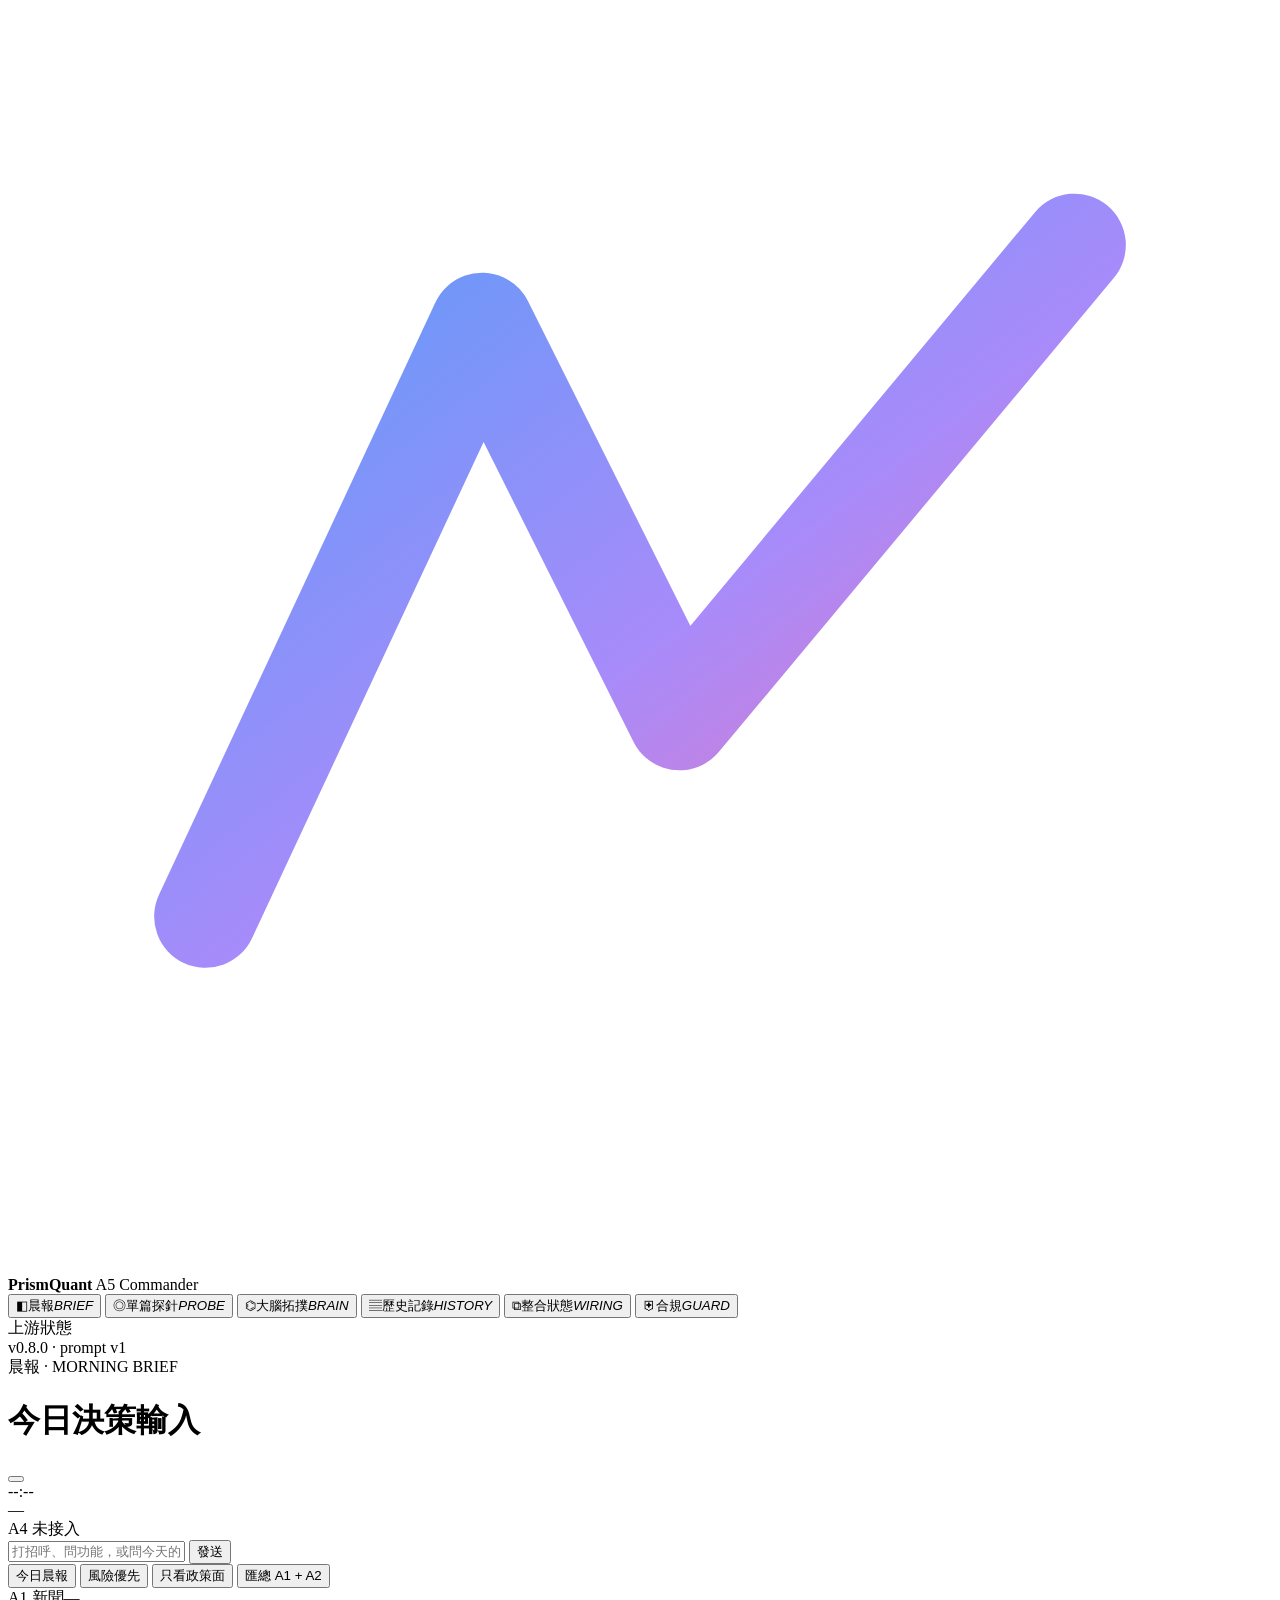
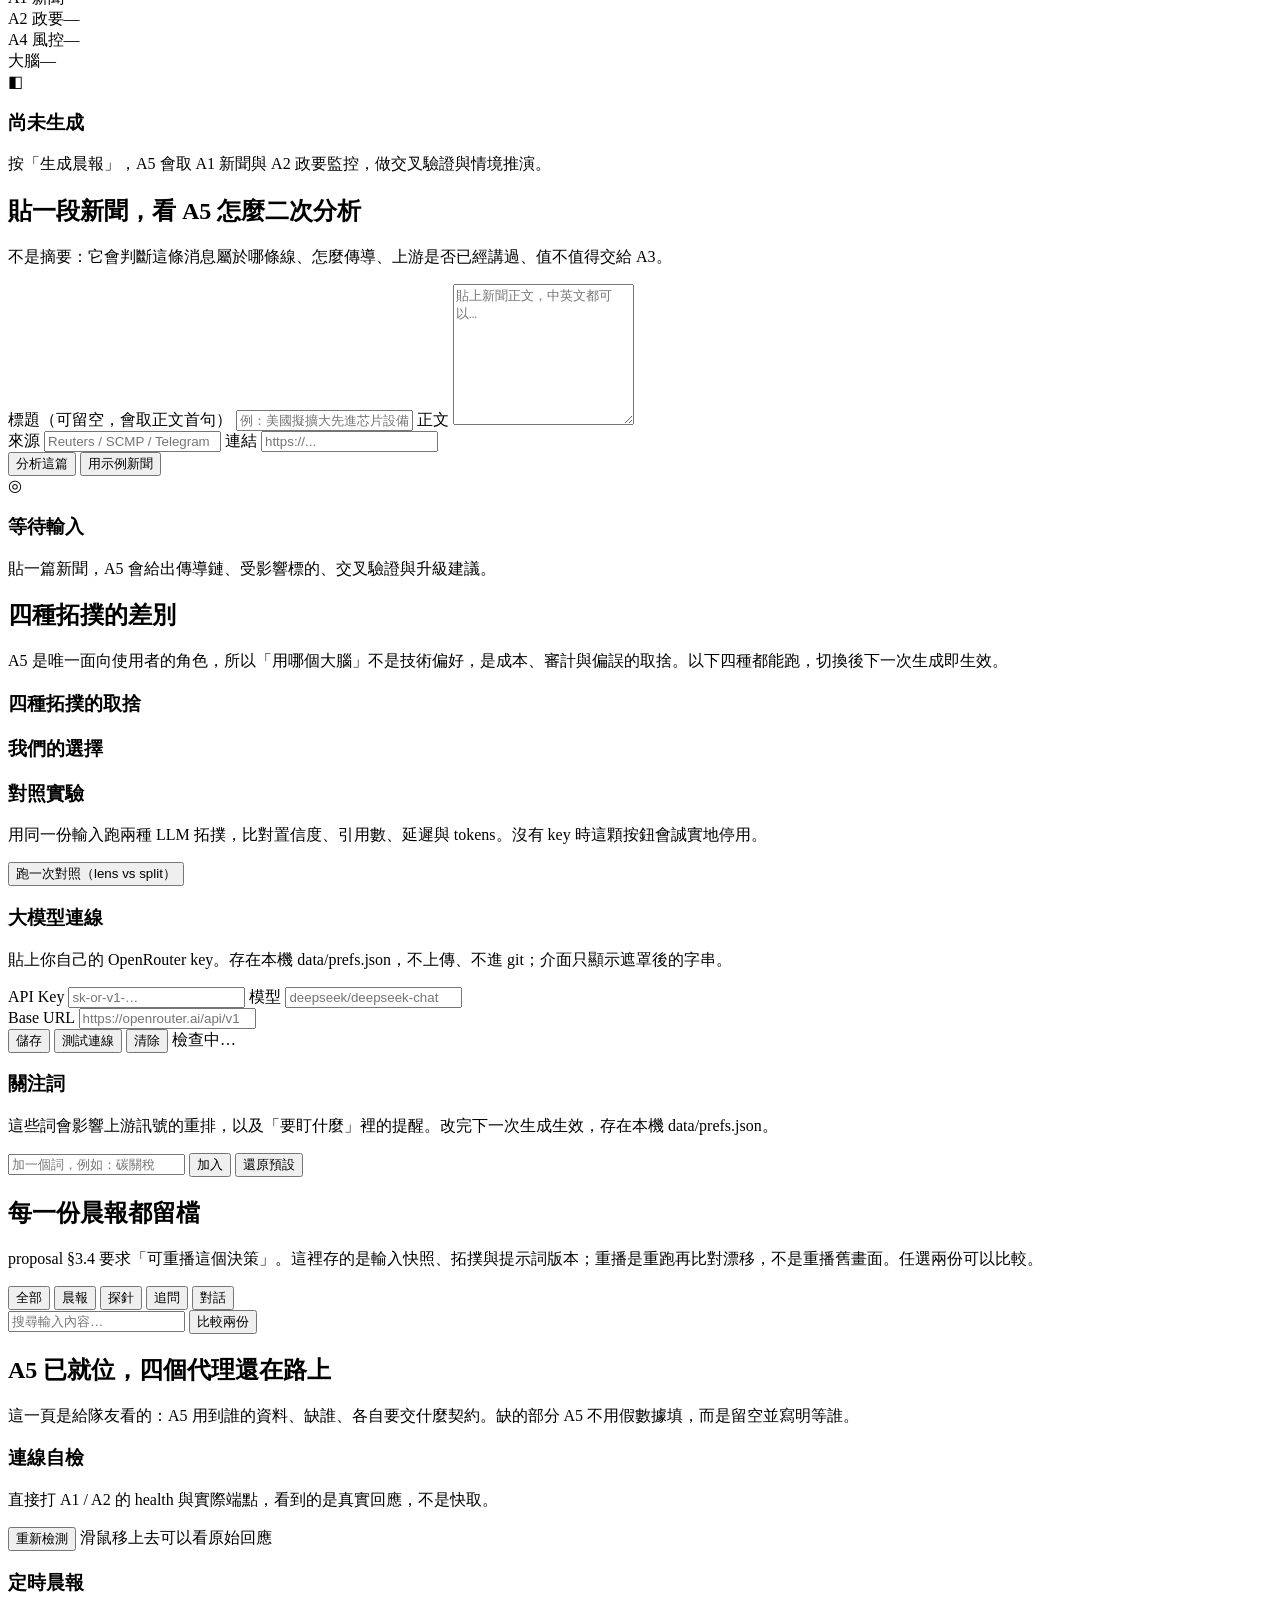
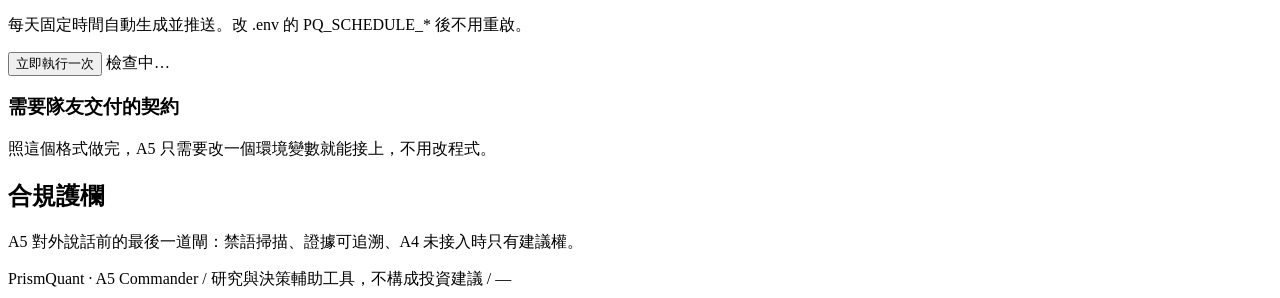
==== app/static/index.html @ 06ae501e "feat(ui): light/dark themes via semantic tokens, theme toggle in the topbar The stylesheet was a sin" ====
<!doctype html>
<html lang="zh-Hant">
<head>
<meta charset="utf-8">
<meta name="viewport" content="width=device-width, initial-scale=1">
<title>PrismQuant · A5 指揮官</title>
<meta name="description" content="PrismQuant A5 Commander — 把 A1 新聞與 A2 政要監控匯總成決策級晨報，含二次分析、大腦拓撲與合規護欄。">
<script>
/* 先套主題再載入樣式，避免開頁閃一下 */
(function(){
  try {
    var q = new URLSearchParams(location.search).get('theme');
    var t = (q === 'light' || q === 'dark') ? q : localStorage.getItem('pq-theme');
    if (!t) t = window.matchMedia('(prefers-color-scheme: light)').matches ? 'light' : 'dark';
    document.documentElement.setAttribute('data-theme', t);
  } catch (e) {
    document.documentElement.setAttribute('data-theme', 'dark');
  }
})();
</script>
<link rel="stylesheet" href="/static/app.css">
<link rel="icon" href="data:image/svg+xml,<svg xmlns='http://www.w3.org/2000/svg' viewBox='0 0 32 32'><rect width='32' height='32' rx='8' fill='%230b0f15'/><path d='M8 22 L14 9 L18 17 L24 8' stroke='%235b9cf8' stroke-width='2.4' fill='none' stroke-linecap='round' stroke-linejoin='round'/></svg>">
</head>
<body>

<div class="app">

  <aside class="rail">
    <div class="brand">
      <svg class="brand-mark" viewBox="0 0 32 32" aria-hidden="true">
        <path d="M5 23 L12 8 L17 18 L27 6" fill="none" stroke="url(#pg)" stroke-width="2.6" stroke-linecap="round" stroke-linejoin="round"/>
        <defs><linearGradient id="pg" x1="0" y1="0" x2="1" y2="1">
          <stop offset="0" stop-color="#5b9cf8"/><stop offset="0.55" stop-color="#a78bfa"/><stop offset="1" stop-color="#f472b6"/>
        </linearGradient></defs>
      </svg>
      <div class="brand-txt">
        <strong>PrismQuant</strong>
        <span>A5 Commander</span>
      </div>
    </div>

    <nav class="nav" id="nav">
      <button class="nav-item is-active" data-view="brief">
        <span class="nav-ico">◧</span><span>晨報</span><em>BRIEF</em>
      </button>
      <button class="nav-item" data-view="probe">
        <span class="nav-ico">◎</span><span>單篇探針</span><em>PROBE</em>
      </button>
      <button class="nav-item" data-view="brain">
        <span class="nav-ico">⌬</span><span>大腦拓撲</span><em>BRAIN</em>
      </button>
      <button class="nav-item" data-view="runs">
        <span class="nav-ico">▤</span><span>歷史記錄</span><em>HISTORY</em>
      </button>
      <button class="nav-item" data-view="integration">
        <span class="nav-ico">⧉</span><span>整合狀態</span><em>WIRING</em>
      </button>
      <button class="nav-item" data-view="compliance">
        <span class="nav-ico">⛨</span><span>合規</span><em>GUARD</em>
      </button>
    </nav>

    <div class="rail-panel">
      <div class="rail-title">上游狀態</div>
      <div id="railUpstream" class="rail-upstream">
        <div class="skel-line"></div><div class="skel-line"></div><div class="skel-line"></div>
      </div>
    </div>

    <div class="rail-foot">
      <span id="railVersion">v0.8.0</span>
      <span class="dot-sep">·</span>
      <span id="railPrompt">prompt v1</span>
    </div>
  </aside>

  <main class="main">

    <header class="topbar">
      <div class="topbar-left">
        <div class="crumb" id="crumb">晨報 · MORNING BRIEF</div>
        <h1 class="view-title" id="viewTitle">今日決策輸入</h1>
      </div>
      <div class="topbar-right">
        <button class="theme-btn" id="themeBtn" aria-label="切換明暗主題" title="切換明暗主題"></button>
        <div class="clock" id="clock">--:--</div>
        <div class="badge" id="badgeBrain">—</div>
        <div class="badge badge-gate" id="badgeGate">A4 未接入</div>
      </div>
    </header>

    <!-- ============ 晨報 ============ -->
    <section class="view is-active" id="view-brief">
      <div class="askbar">
        <div class="askbar-row">
          <input id="q" class="ask-input" placeholder="打招呼、問功能，或問今天的風險…" autocomplete="off">
          <button class="btn btn-primary" id="btnRun">發送</button>
        </div>
        <div class="chips">
          <button class="chip" data-q="生成今天的晨報">今日晨報</button>
          <button class="chip" data-q="今天該留意什麼風險？只講政策和關稅">風險優先</button>
          <button class="chip" data-q="只看政策面：A2 有哪些表態會影響港股？">只看政策面</button>
          <button class="chip" data-q="匯總 A1 和 A2 的最新結論，並指出分歧">匯總 A1 + A2</button>
        </div>
      </div>

      <div class="status-grid" id="statusGrid">
        <div class="status-tile"><span class="st-name">A1 新聞</span><span class="st-val">—</span></div>
        <div class="status-tile"><span class="st-name">A2 政要</span><span class="st-val">—</span></div>
        <div class="status-tile"><span class="st-name">A4 風控</span><span class="st-val">—</span></div>
        <div class="status-tile"><span class="st-name">大腦</span><span class="st-val">—</span></div>
      </div>

      <div id="briefOut" class="stack">
        <div class="empty">
          <div class="empty-mark">◧</div>
          <h3>尚未生成</h3>
          <p>按「生成晨報」，A5 會取 A1 新聞與 A2 政要監控，做交叉驗證與情境推演。</p>
        </div>
      </div>
    </section>

    <!-- ============ 探針 ============ -->
    <section class="view" id="view-probe">
      <div class="probe-grid">
        <div class="card card-form">
          <div class="card-head">
            <h2>貼一段新聞，看 A5 怎麼二次分析</h2>
            <p>不是摘要：它會判斷這條消息屬於哪條線、怎麼傳導、上游是否已經講過、值不值得交給 A3。</p>
          </div>
          <label class="field"><span>標題（可留空，會取正文首句）</span>
            <input id="probeTitle" class="input" placeholder="例：美國擬擴大先進芯片設備出口限制">
          </label>
          <label class="field"><span>正文</span>
            <textarea id="probeText" class="input textarea" rows="9" placeholder="貼上新聞正文，中英文都可以…"></textarea>
          </label>
          <div class="field-row">
            <label class="field"><span>來源</span>
              <input id="probeSource" class="input" placeholder="Reuters / SCMP / Telegram">
            </label>
            <label class="field"><span>連結</span>
              <input id="probeUrl" class="input" placeholder="https://...">
            </label>
          </div>
          <div class="form-actions">
            <button class="btn btn-primary" id="btnProbe">分析這篇</button>
            <button class="btn btn-ghost" id="btnProbeSample">用示例新聞</button>
          </div>
        </div>
        <div id="probeOut" class="probe-out">
          <div class="empty">
            <div class="empty-mark">◎</div>
            <h3>等待輸入</h3>
            <p>貼一篇新聞，A5 會給出傳導鏈、受影響標的、交叉驗證與升級建議。</p>
          </div>
        </div>
      </div>
    </section>

    <!-- ============ 大腦 ============ -->
    <section class="view" id="view-brain">
      <div class="section-head">
        <h2>四種拓撲的差別</h2>
        <p>A5 是唯一面向使用者的角色，所以「用哪個大腦」不是技術偏好，是成本、審計與偏誤的取捨。以下四種都能跑，切換後下一次生成即生效。</p>
      </div>
      <div class="topo-grid" id="topoGrid"></div>
      <div class="brain-diagram" id="brainDiagram"></div>
      <div class="two-col">
        <div class="card">
          <div class="card-head"><h3>四種拓撲的取捨</h3></div>
          <div class="table-wrap" id="cmpTable"></div>
        </div>
        <div class="card card-rec">
          <div class="card-head"><h3>我們的選擇</h3></div>
          <div id="recBody"></div>
        </div>
      </div>
      <div class="card">
        <div class="card-head">
          <h3>對照實驗</h3>
          <p>用同一份輸入跑兩種 LLM 拓撲，比對置信度、引用數、延遲與 tokens。沒有 key 時這顆按鈕會誠實地停用。</p>
        </div>
        <div class="form-actions">
          <button class="btn btn-primary" id="btnCompare">跑一次對照（lens vs split）</button>
          <span class="hint" id="cmpHint"></span>
        </div>
        <div id="cmpOut"></div>
      </div>
      <div class="card">
        <div class="card-head">
          <h3>大模型連線</h3>
          <p>貼上你自己的 OpenRouter key。存在本機 <span class="mono">data/prefs.json</span>，不上傳、不進 git；介面只顯示遮罩後的字串。</p>
        </div>
        <div class="field-row">
          <label class="field"><span>API Key</span>
            <input id="llmKey" class="input" type="password" placeholder="sk-or-v1-…" autocomplete="off">
          </label>
          <label class="field"><span>模型</span>
            <input id="llmModel" class="input" placeholder="deepseek/deepseek-chat">
          </label>
        </div>
        <label class="field"><span>Base URL</span>
          <input id="llmBase" class="input" placeholder="https://openrouter.ai/api/v1">
        </label>
        <div class="form-actions">
          <button class="btn btn-primary" id="btnSaveKey">儲存</button>
          <button class="btn btn-ghost" id="btnTestKey">測試連線</button>
          <button class="btn btn-ghost" id="btnClearKey">清除</button>
          <span class="hint" id="llmHint">檢查中…</span>
        </div>
      </div>

      <div class="card">
        <div class="card-head">
          <h3>關注詞</h3>
          <p>這些詞會影響上游訊號的重排，以及「要盯什麼」裡的提醒。改完下一次生成生效，存在本機 <span class="mono">data/prefs.json</span>。</p>
        </div>
        <div class="pill-row" id="wlChips"></div>
        <div class="ask-row" style="margin-top:12px">
          <input id="wlInput" class="input" placeholder="加一個詞，例如：碳關稅">
          <button class="btn btn-ghost" id="btnWlAdd">加入</button>
          <button class="btn btn-ghost" id="btnWlReset">還原預設</button>
        </div>
        <div class="hint" id="wlHint" style="margin-top:8px"></div>
      </div>
    </section>

    <!-- ============ 歷史記錄 ============ -->
    <section class="view" id="view-runs">
      <div class="section-head">
        <h2>每一份晨報都留檔</h2>
        <p>proposal §3.4 要求「可重播這個決策」。這裡存的是輸入快照、拓撲與提示詞版本；重播是重跑再比對漂移，不是重播舊畫面。任選兩份可以比較。</p>
      </div>
      <div class="stat-row" id="runStats"></div>

      <div class="history-toolbar">
        <div class="hist-filters" id="histFilters">
          <button class="chip is-on" data-kind="all">全部</button>
          <button class="chip" data-kind="brief">晨報</button>
          <button class="chip" data-kind="probe">探針</button>
          <button class="chip" data-kind="answer">追問</button>
          <button class="chip" data-kind="chat">對話</button>
        </div>
        <div class="hist-tools">
          <input id="histSearch" class="input" placeholder="搜尋輸入內容…">
          <button class="btn btn-ghost btn-sm" id="btnCompareMode">比較兩份</button>
        </div>
      </div>
      <div id="compareBox"></div>
      <div id="historyList" class="history-list"></div>
      <div id="runDetail"></div>
    </section>

    <!-- ============ 整合狀態 ============ -->
    <section class="view" id="view-integration">
      <div class="section-head">
        <h2>A5 已就位，四個代理還在路上</h2>
        <p>這一頁是給隊友看的：A5 用到誰的資料、缺誰、各自要交什麼契約。缺的部分 A5 不用假數據填，而是留空並寫明等誰。</p>
      </div>
      <div class="agent-grid" id="agentGrid"></div>

      <div class="card">
        <div class="card-head">
          <h3>連線自檢</h3>
          <p>直接打 A1 / A2 的 health 與實際端點，看到的是真實回應，不是快取。</p>
        </div>
        <div class="form-actions">
          <button class="btn btn-primary" id="btnIntegProbe">重新檢測</button>
          <span class="hint" id="probeHint">滑鼠移上去可以看原始回應</span>
        </div>
        <div id="probeOut"></div>
      </div>

      <div class="card">
        <div class="card-head">
          <h3>定時晨報</h3>
          <p>每天固定時間自動生成並推送。改 <span class="mono">.env</span> 的 <span class="mono">PQ_SCHEDULE_*</span> 後不用重啟。</p>
        </div>
        <div class="sched-grid usage-grid" id="schedGrid"></div>
        <div class="form-actions">
          <button class="btn btn-primary" id="btnSchedRun">立即執行一次</button>
          <span class="hint" id="schedHint">檢查中…</span>
        </div>
      </div>

      <div class="card">
        <div class="card-head">
          <h3>需要隊友交付的契約</h3>
          <p>照這個格式做完，A5 只需要改一個環境變數就能接上，不用改程式。</p>
        </div>
        <div id="contractList" class="contract-list"></div>
      </div>
    </section>

    <!-- ============ 合規 ============ -->
    <section class="view" id="view-compliance">
      <div class="section-head">
        <h2>合規護欄</h2>
        <p>A5 對外說話前的最後一道閘：禁語掃描、證據可追溯、A4 未接入時只有建議權。</p>
      </div>
      <div id="complianceOut"></div>
    </section>

    <footer class="foot">
      <span>PrismQuant · A5 Commander</span>
      <span class="foot-sep">/</span>
      <span>研究與決策輔助工具，不構成投資建議</span>
      <span class="foot-sep">/</span>
      <span id="footRun">—</span>
    </footer>

  </main>
</div>

<div class="toast" id="toast"></div>

<!-- Telegram 預覽 -->
<div class="modal" id="tgModal" hidden>
  <div class="modal-card">
    <div class="modal-head">
      <strong>Telegram 推送預覽</strong>
      <button class="icon-btn" id="tgClose">✕</button>
    </div>
    <div class="phone">
      <div class="phone-top"><span>PrismQuant 頻道</span><span id="tgTime">—</span></div>
      <pre class="phone-msg" id="tgMsg"></pre>
    </div>
    <div class="modal-foot">
      <span class="hint" id="tgHint"></span>
      <button class="btn btn-ghost" id="tgCopy">複製全文</button>
    </div>
  </div>
</div>

<script src="/static/app.js"></script>
</body>
</html>
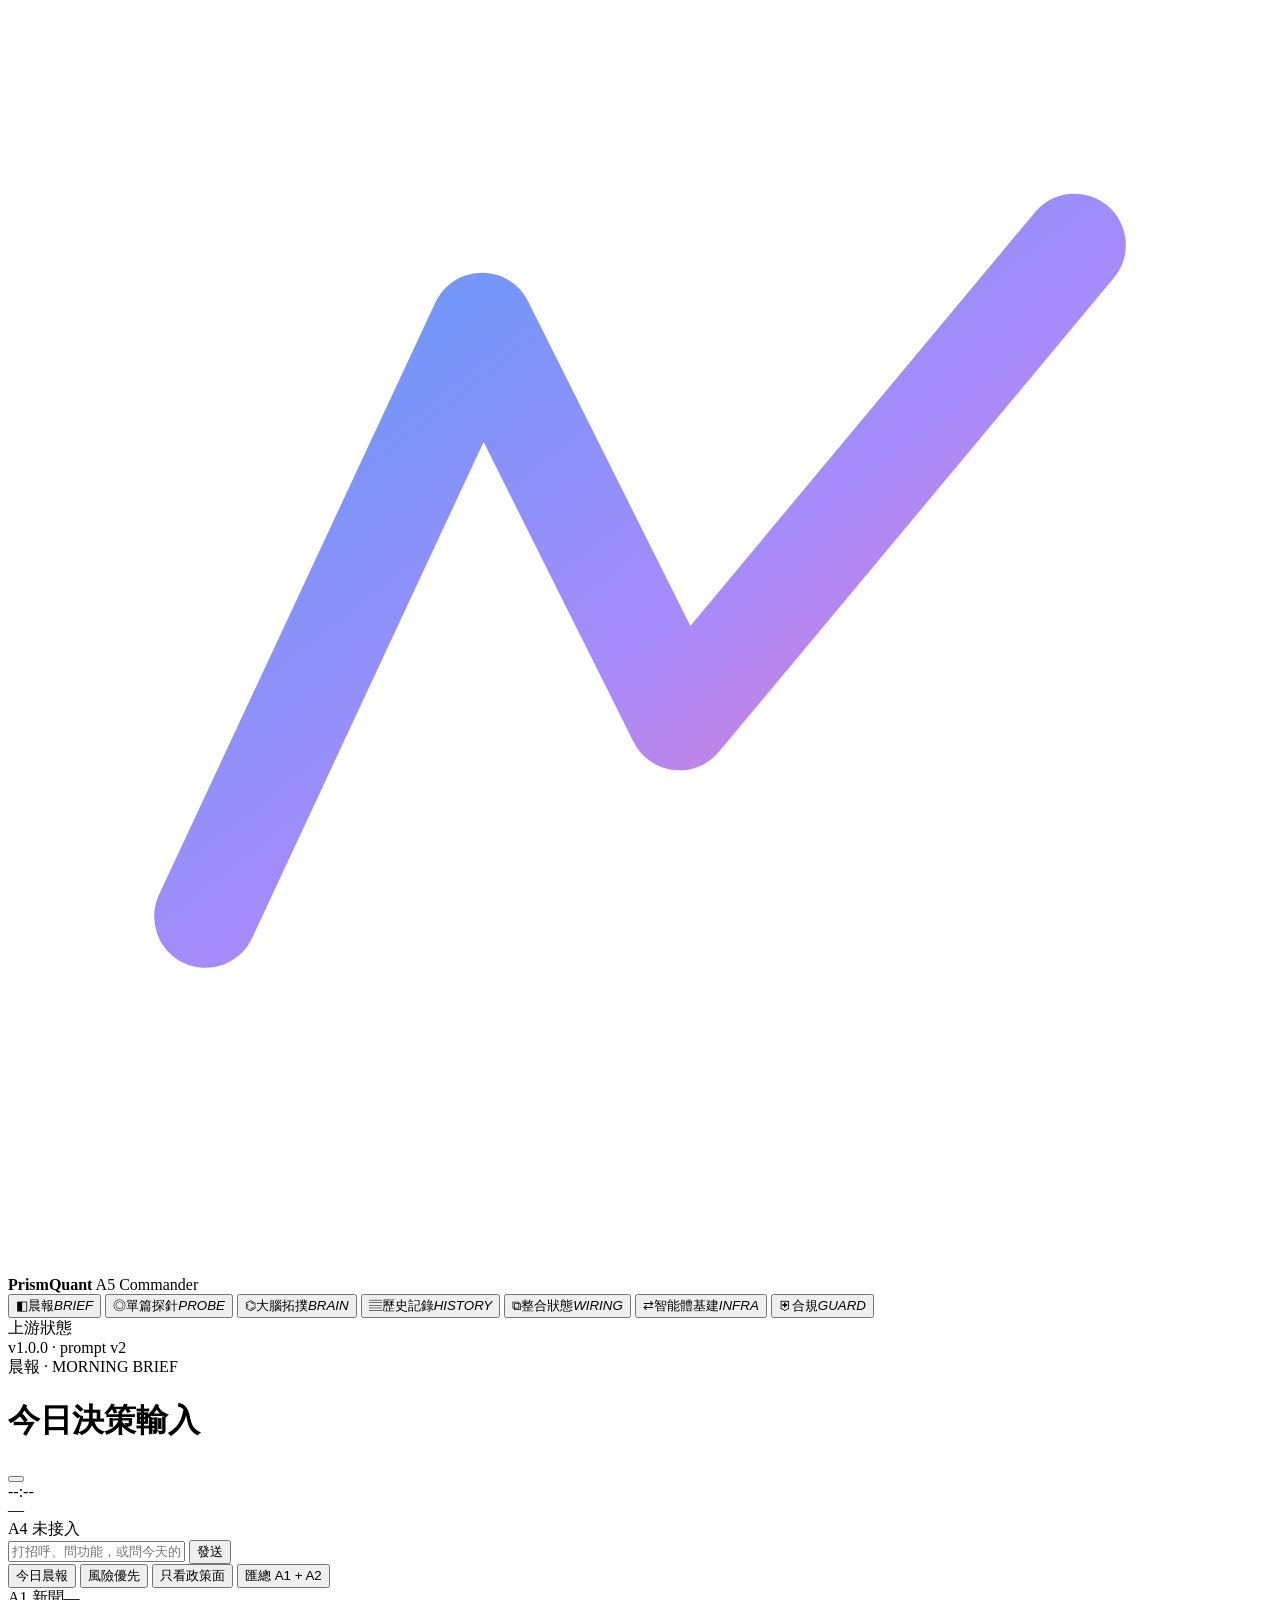
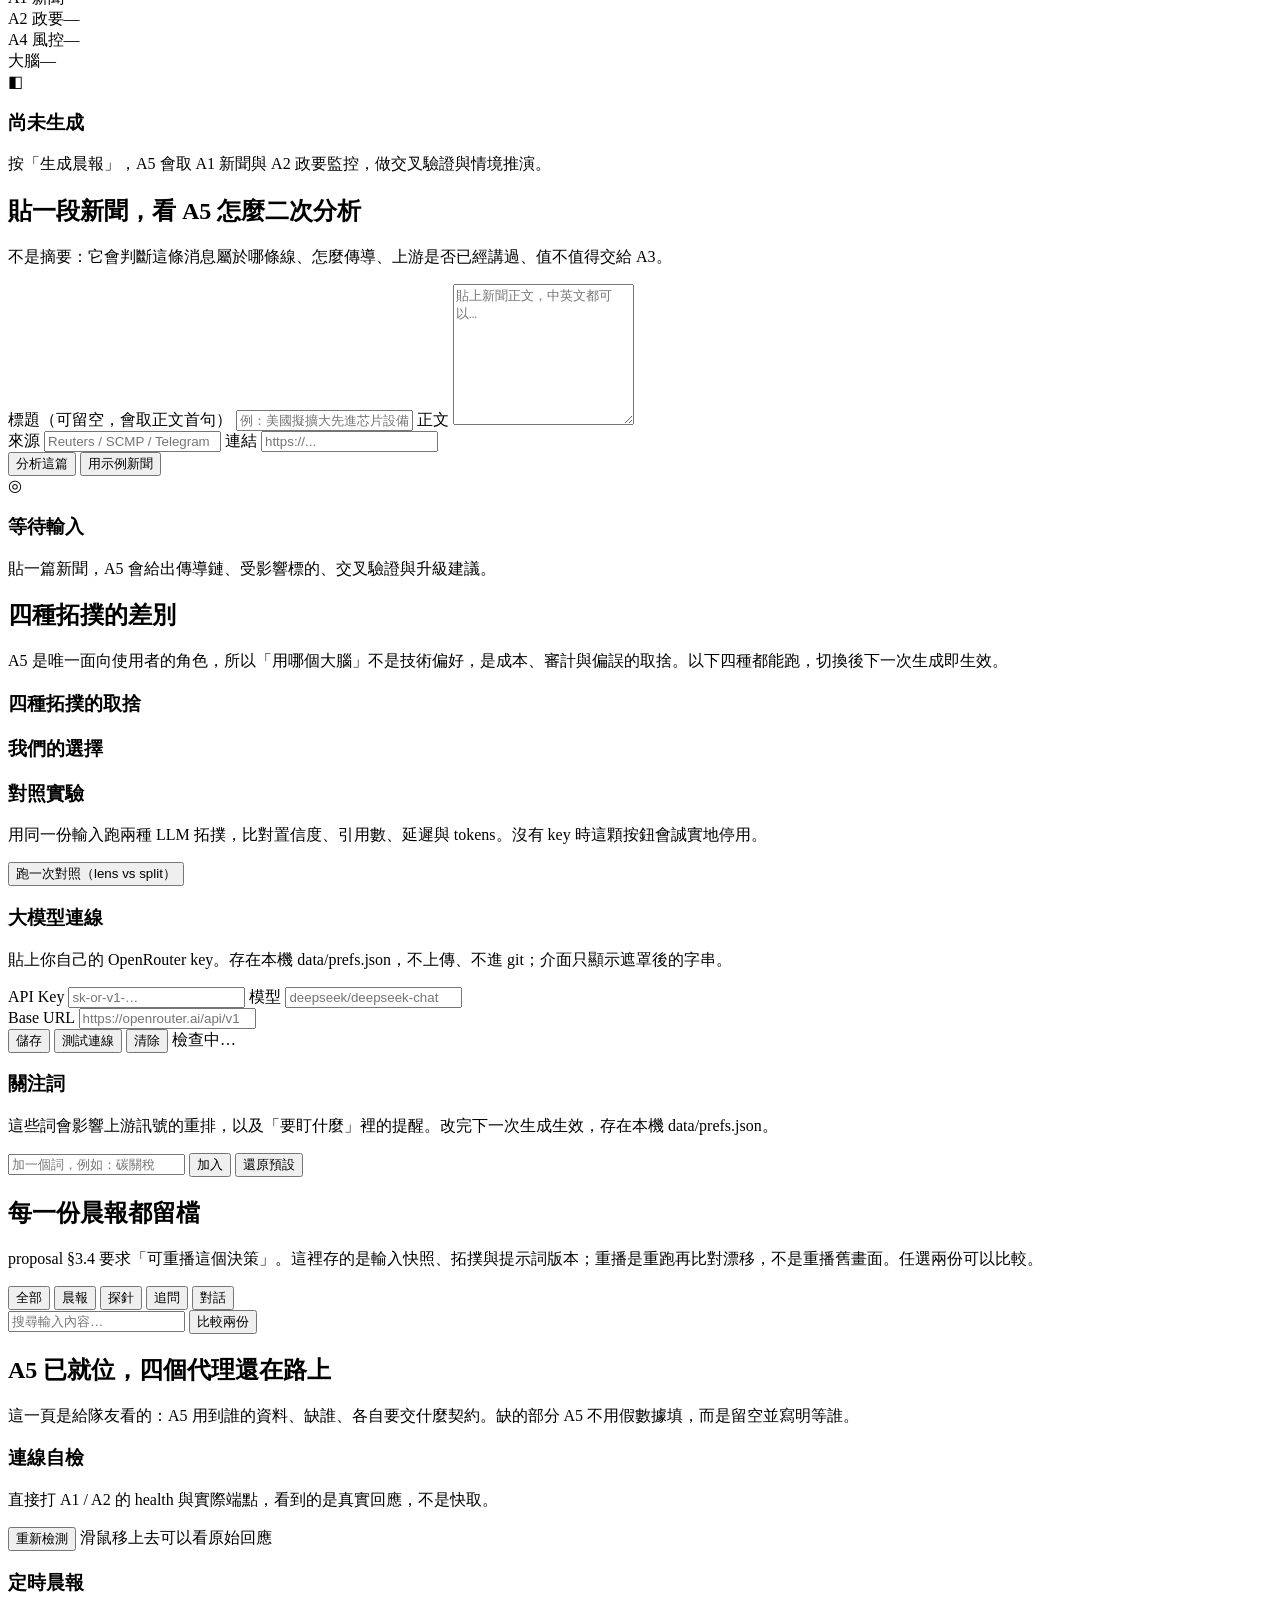
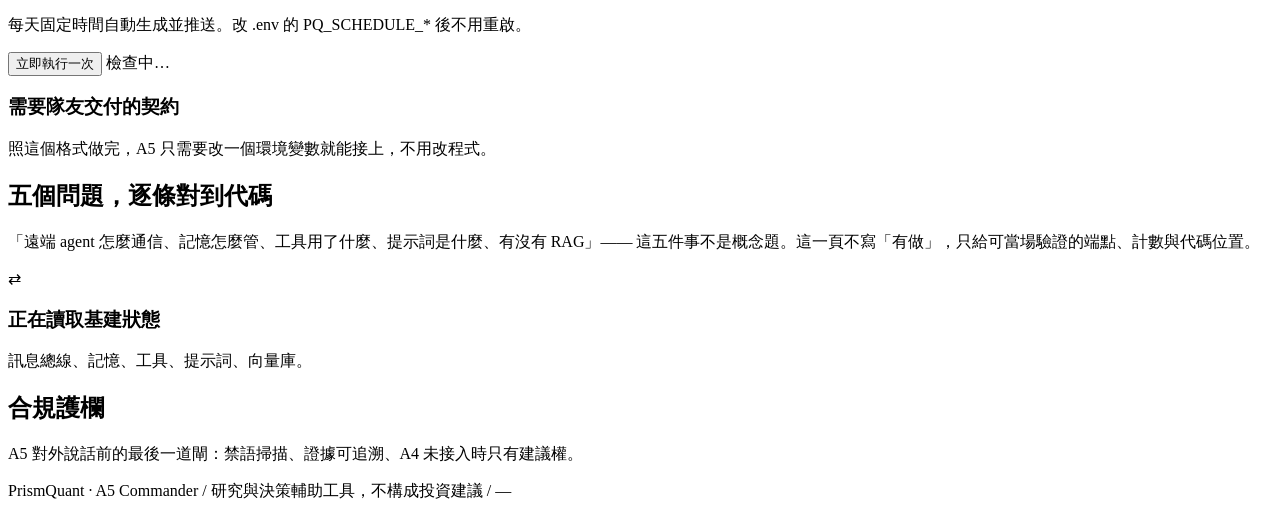
==== commit 28cc6b11: "feat(a5): agent infrastructure — A2A bus, three-layer memory, RAG, tool registry, layered prompts Th" ====
--- a/app/static/index.html
+++ b/app/static/index.html
@@ -55,6 +55,9 @@
       <button class="nav-item" data-view="integration">
         <span class="nav-ico">⧉</span><span>整合狀態</span><em>WIRING</em>
       </button>
+      <button class="nav-item" data-view="infra">
+        <span class="nav-ico">⇄</span><span>智能體基建</span><em>INFRA</em>
+      </button>
       <button class="nav-item" data-view="compliance">
         <span class="nav-ico">⛨</span><span>合規</span><em>GUARD</em>
       </button>
@@ -68,9 +71,9 @@
     </div>
 
     <div class="rail-foot">
-      <span id="railVersion">v0.8.0</span>
+      <span id="railVersion">v1.0.0</span>
       <span class="dot-sep">·</span>
-      <span id="railPrompt">prompt v1</span>
+      <span id="railPrompt">prompt v2</span>
     </div>
   </aside>
 
@@ -292,6 +295,23 @@
       </div>
     </section>
 
+    <!-- ============ 智能體基建 ============ -->
+    <section class="view" id="view-infra">
+      <div class="section-head">
+        <h2>五個問題，逐條對到代碼</h2>
+        <p>「遠端 agent 怎麼通信、記憶怎麼管、工具用了什麼、提示詞是什麼、有沒有 RAG」——
+           這五件事不是概念題。這一頁不寫「有做」，只給可當場驗證的端點、計數與代碼位置。</p>
+      </div>
+      <div class="stat-row" id="infraStats"></div>
+      <div id="infraCards" class="stack">
+        <div class="empty">
+          <div class="empty-mark">⇄</div>
+          <h3>正在讀取基建狀態</h3>
+          <p>訊息總線、記憶、工具、提示詞、向量庫。</p>
+        </div>
+      </div>
+    </section>
+
     <!-- ============ 合規 ============ -->
     <section class="view" id="view-compliance">
       <div class="section-head">
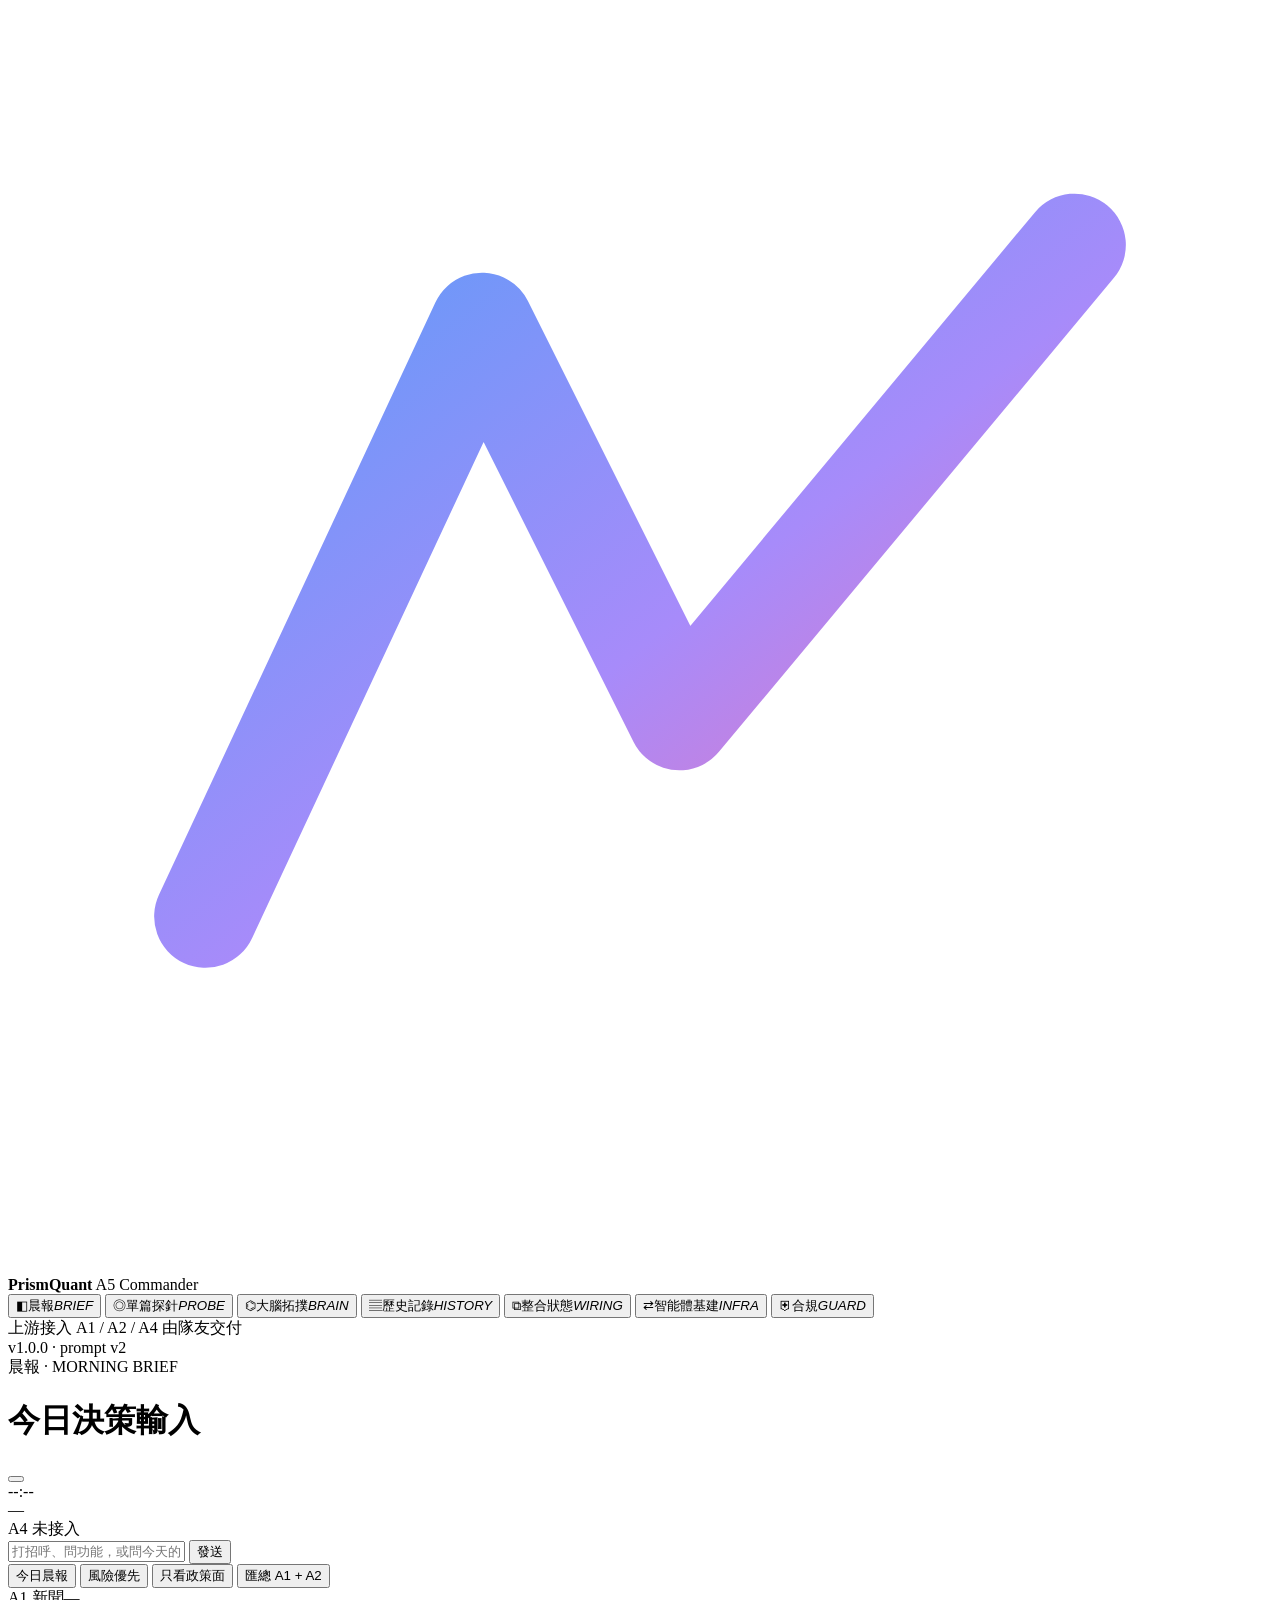
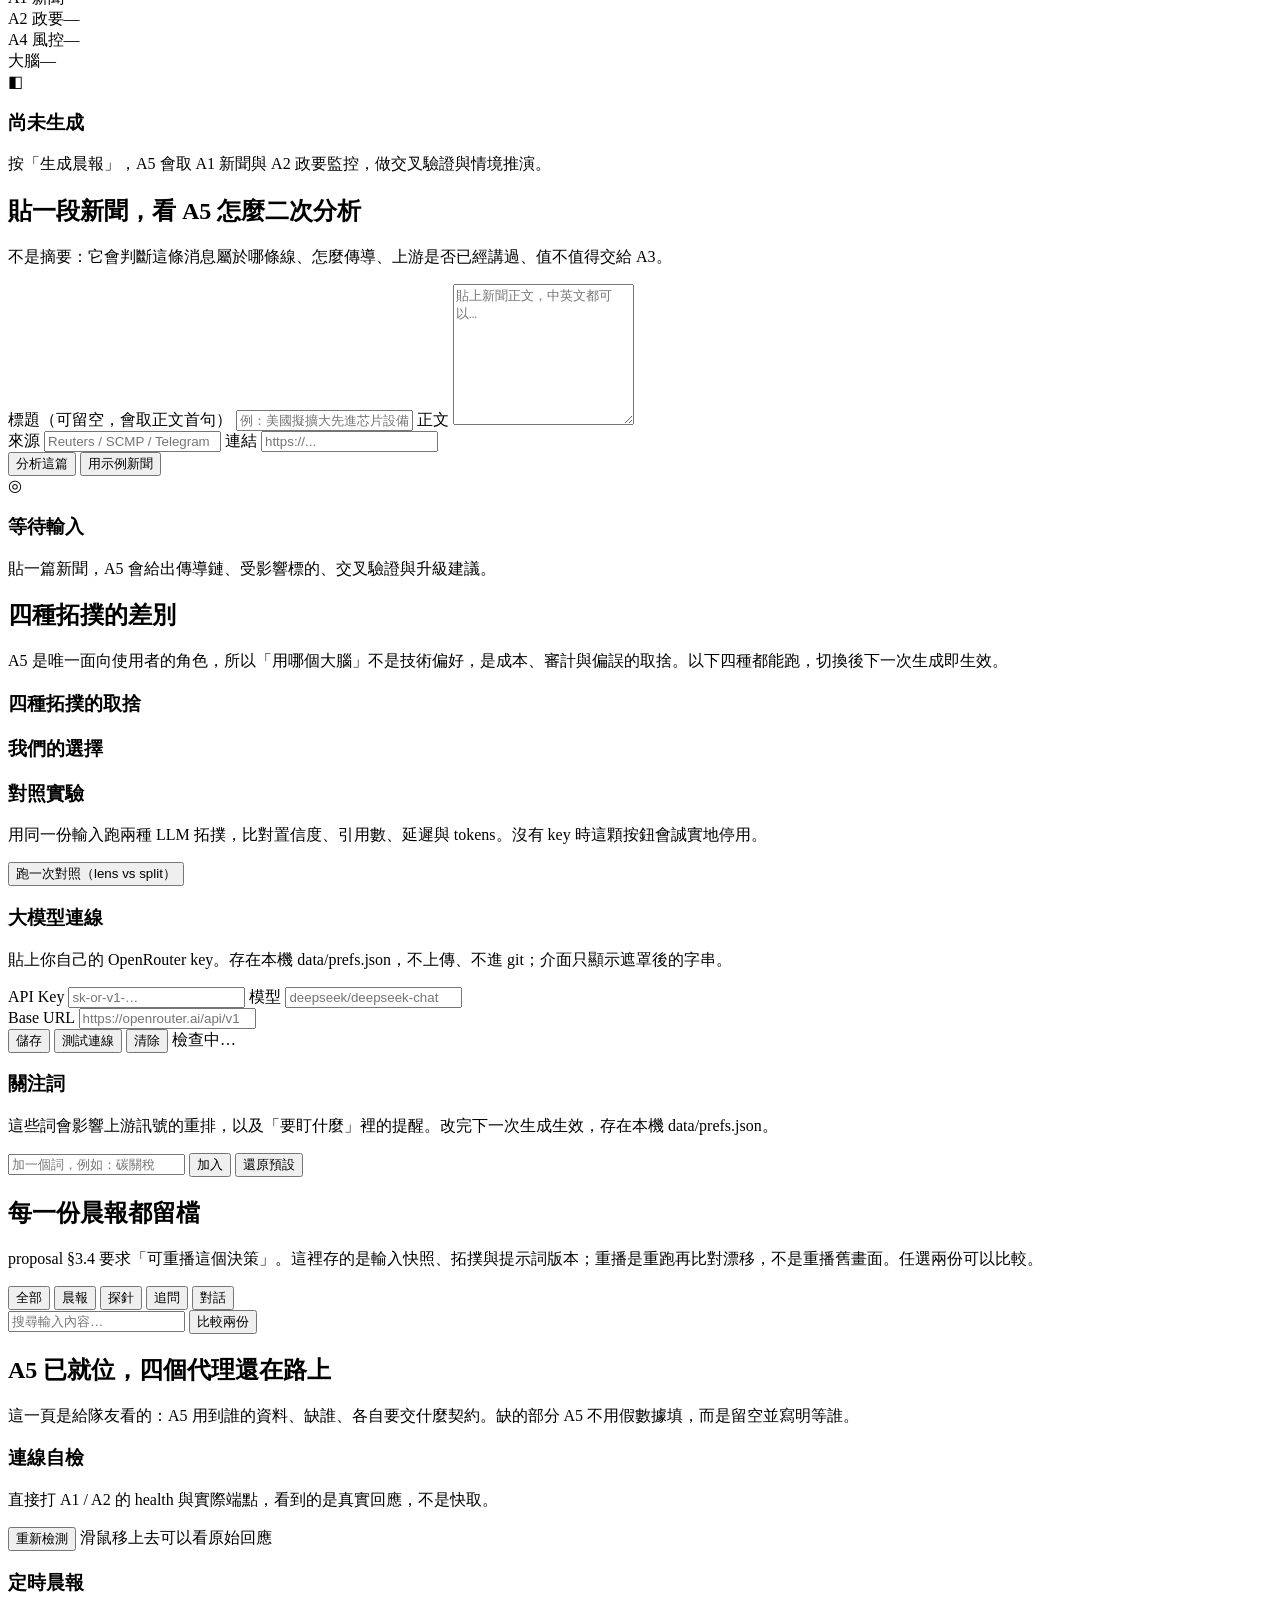
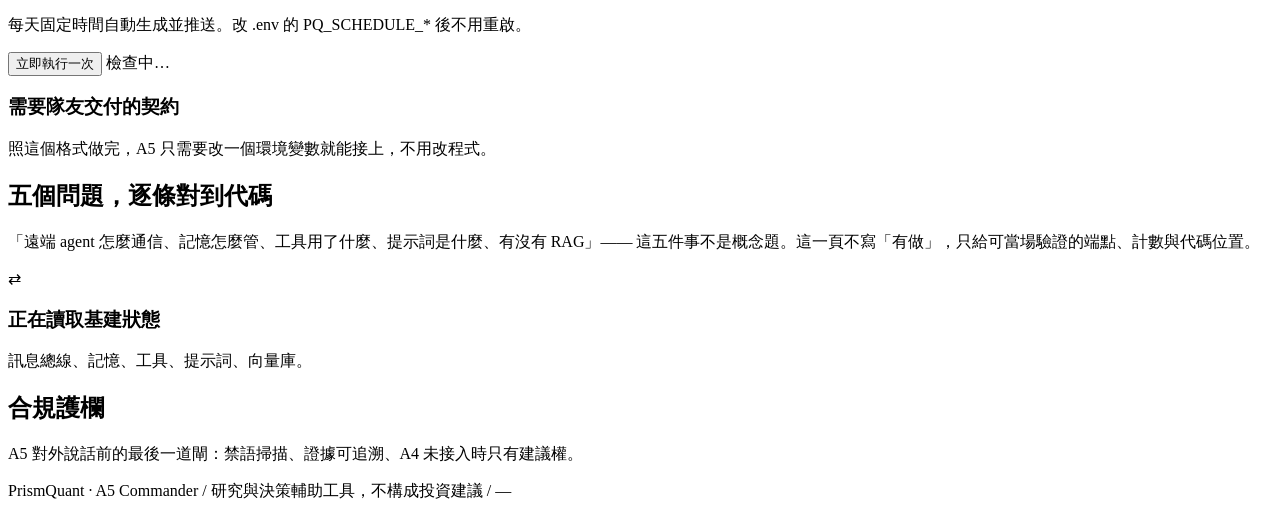
==== commit 4fdb6c03: "fix(start): batch encoding that broke the launcher, and an honest upstream panel Two problems that o" ====
--- a/app/static/index.html
+++ b/app/static/index.html
@@ -64,7 +64,7 @@
     </nav>
 
     <div class="rail-panel">
-      <div class="rail-title">上游狀態</div>
+      <div class="rail-title">上游接入 <span class="rail-sub">A1 / A2 / A4 由隊友交付</span></div>
       <div id="railUpstream" class="rail-upstream">
         <div class="skel-line"></div><div class="skel-line"></div><div class="skel-line"></div>
       </div>
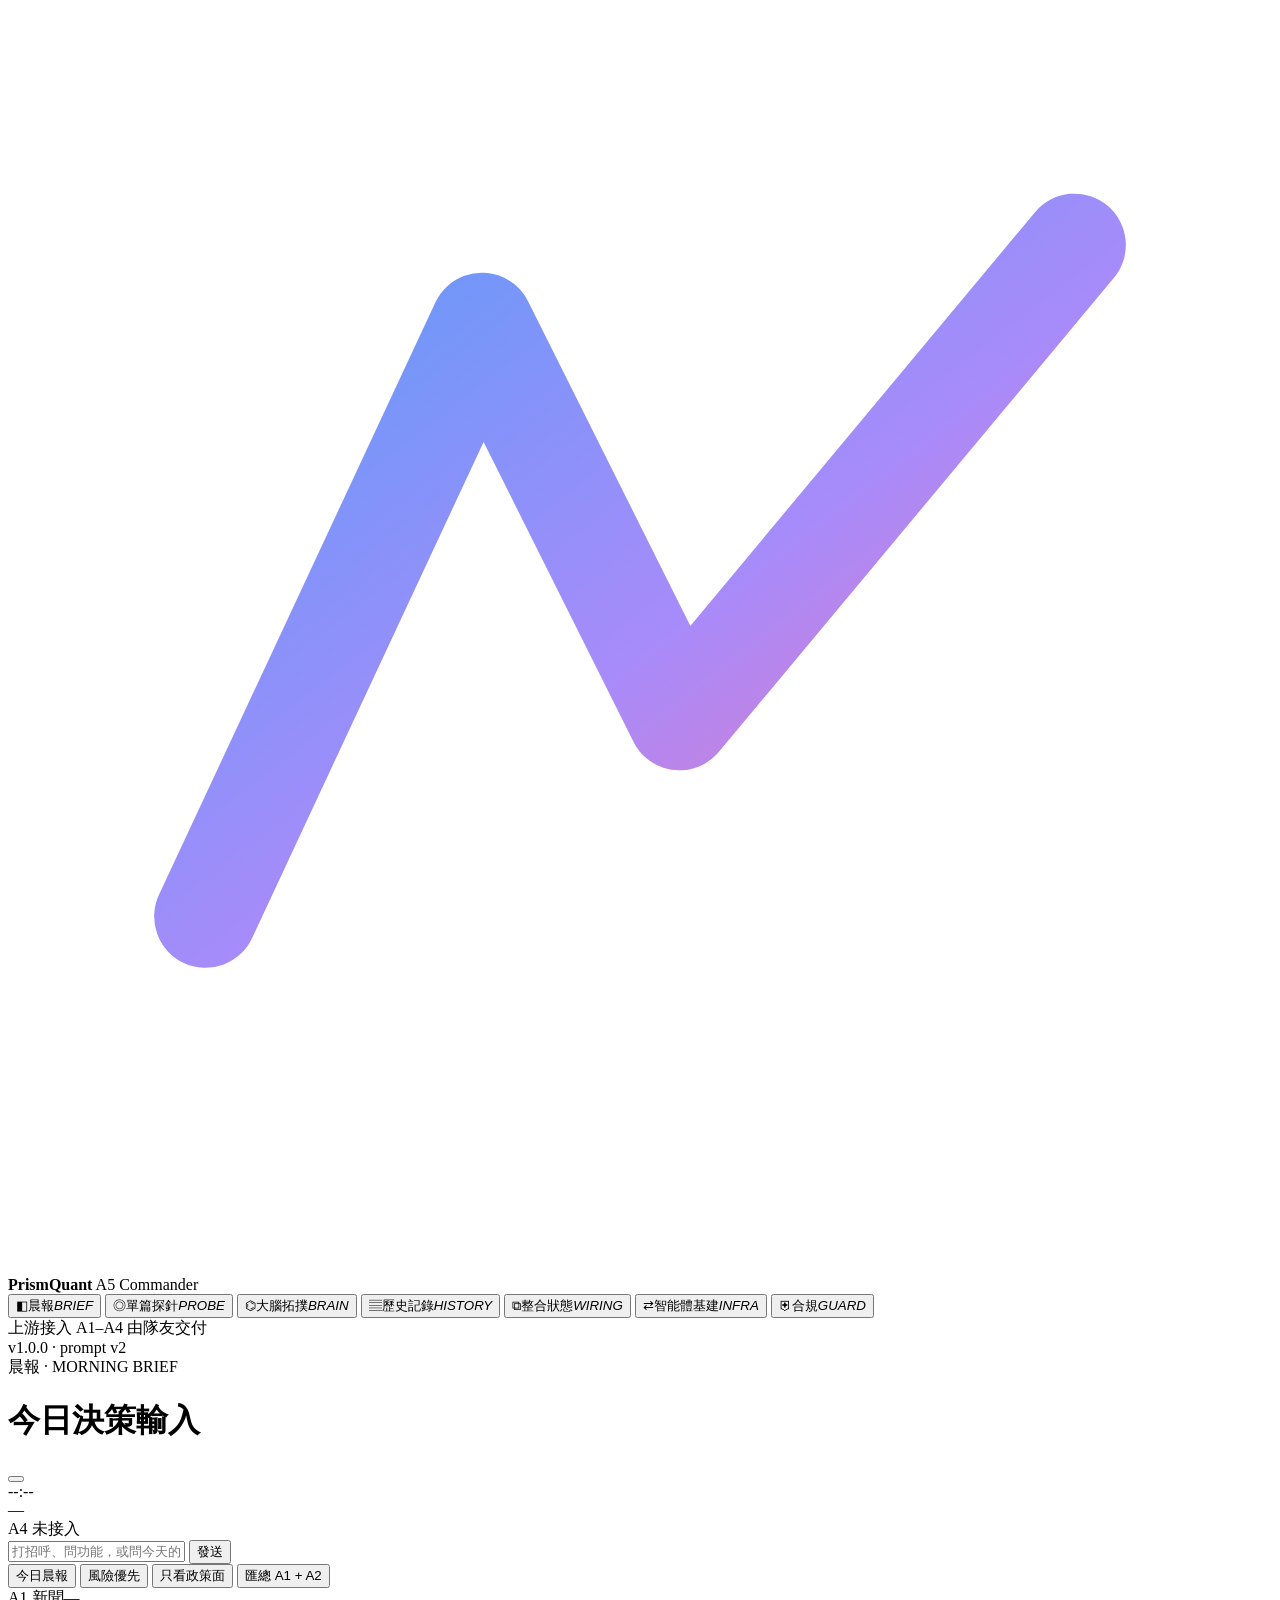
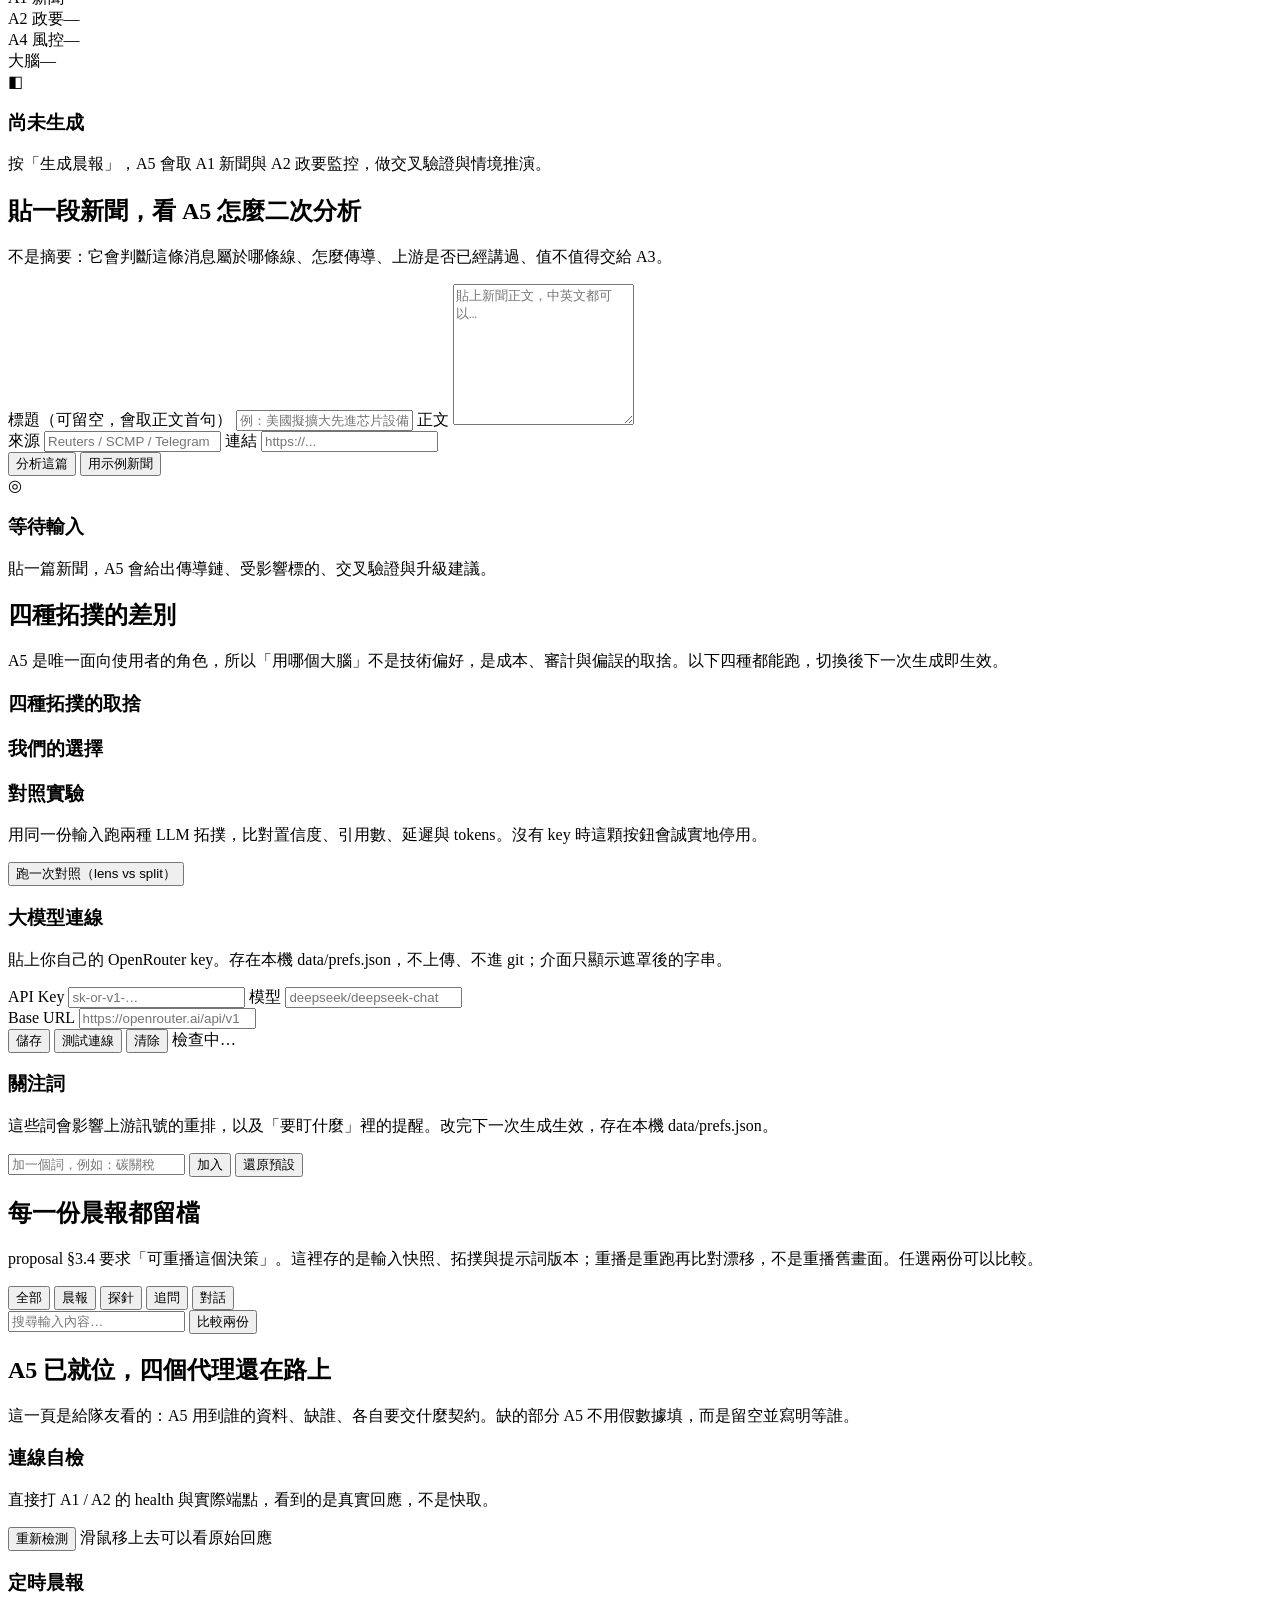
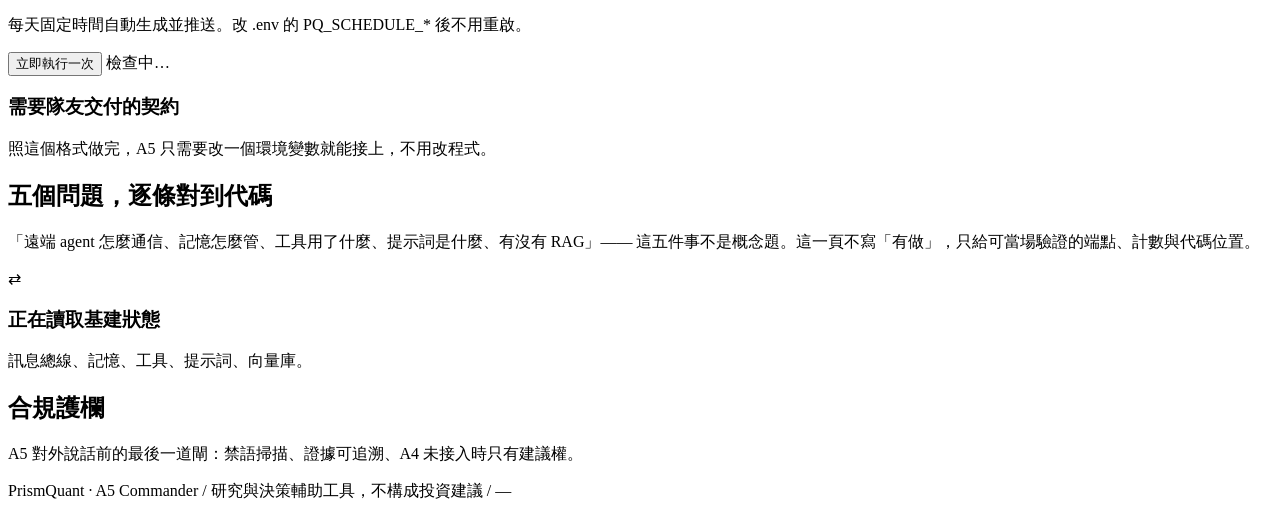
==== commit 9126a5de: "feat(a3): give the execution agent a real seat, not a footnote A5 was described as waiting on A1/A2/" ====
--- a/app/static/index.html
+++ b/app/static/index.html
@@ -64,7 +64,7 @@
     </nav>
 
     <div class="rail-panel">
-      <div class="rail-title">上游接入 <span class="rail-sub">A1 / A2 / A4 由隊友交付</span></div>
+      <div class="rail-title">上游接入 <span class="rail-sub">A1–A4 由隊友交付</span></div>
       <div id="railUpstream" class="rail-upstream">
         <div class="skel-line"></div><div class="skel-line"></div><div class="skel-line"></div>
       </div>
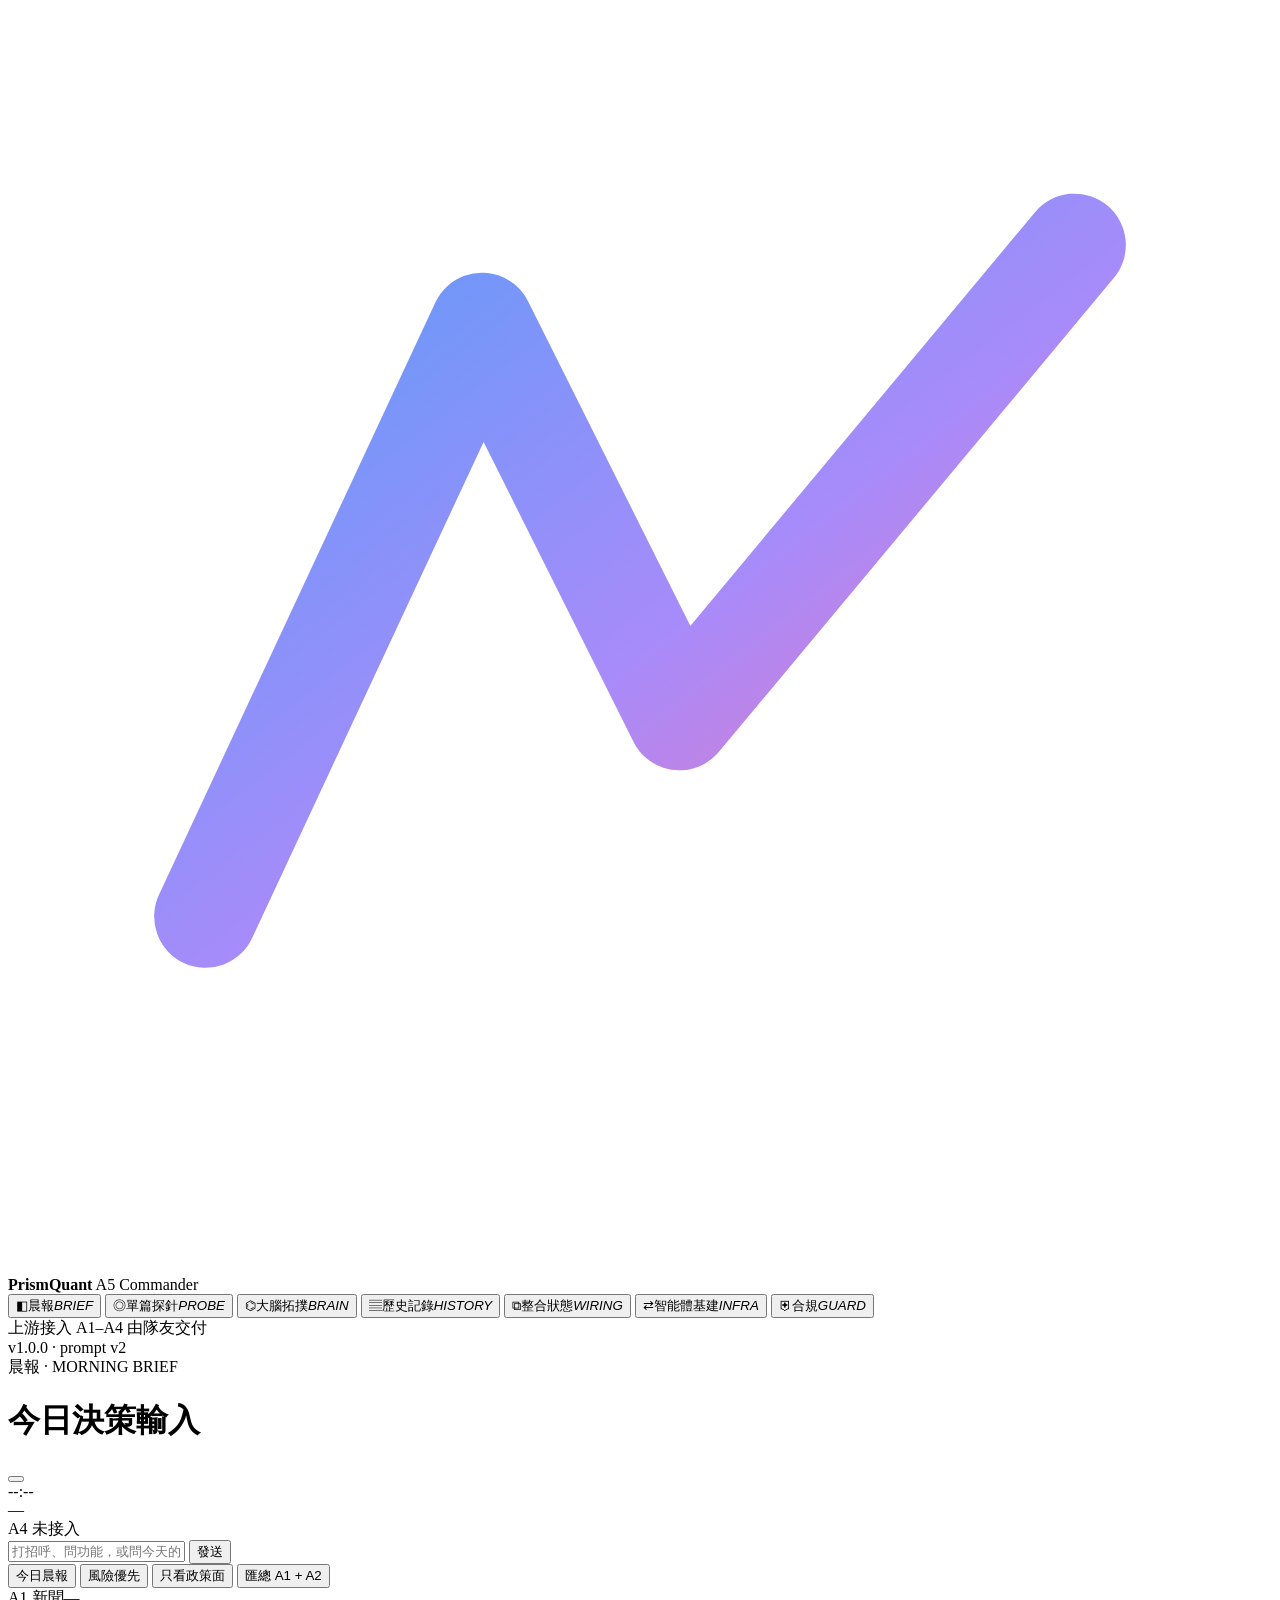
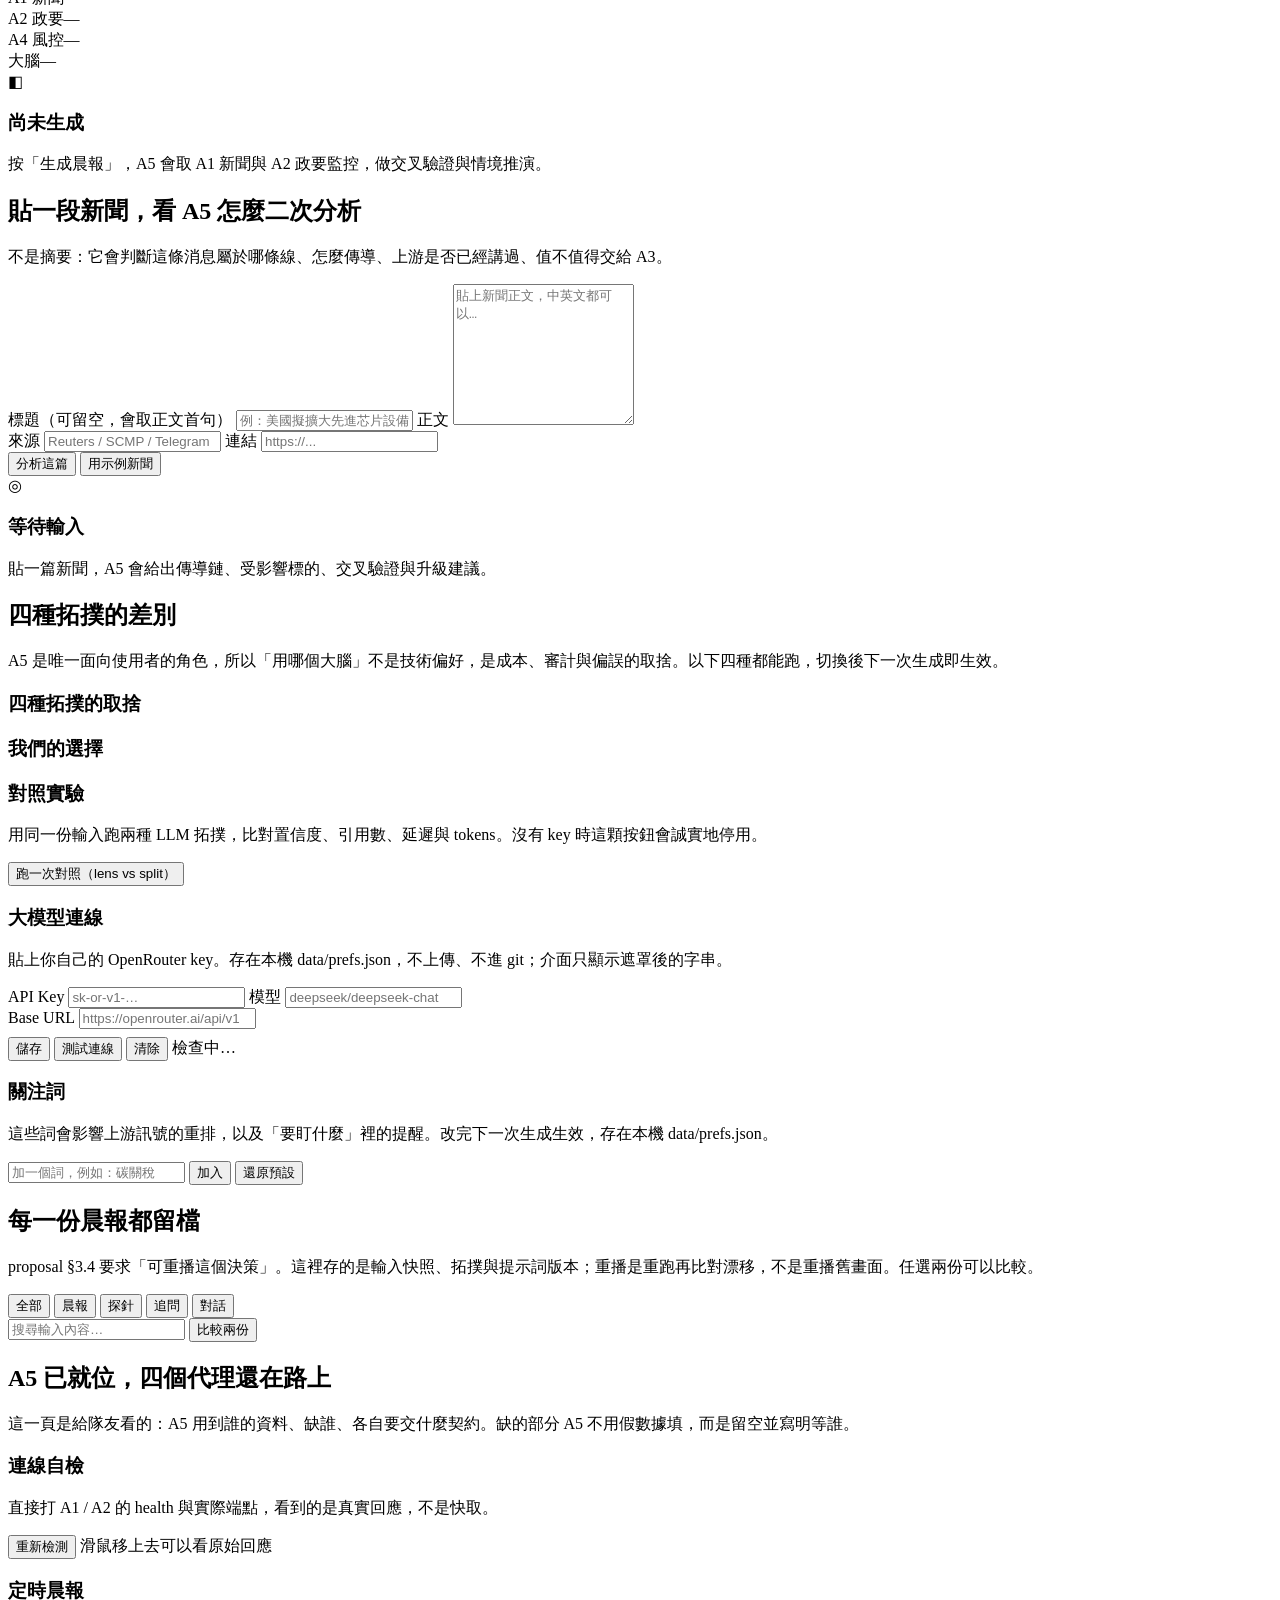
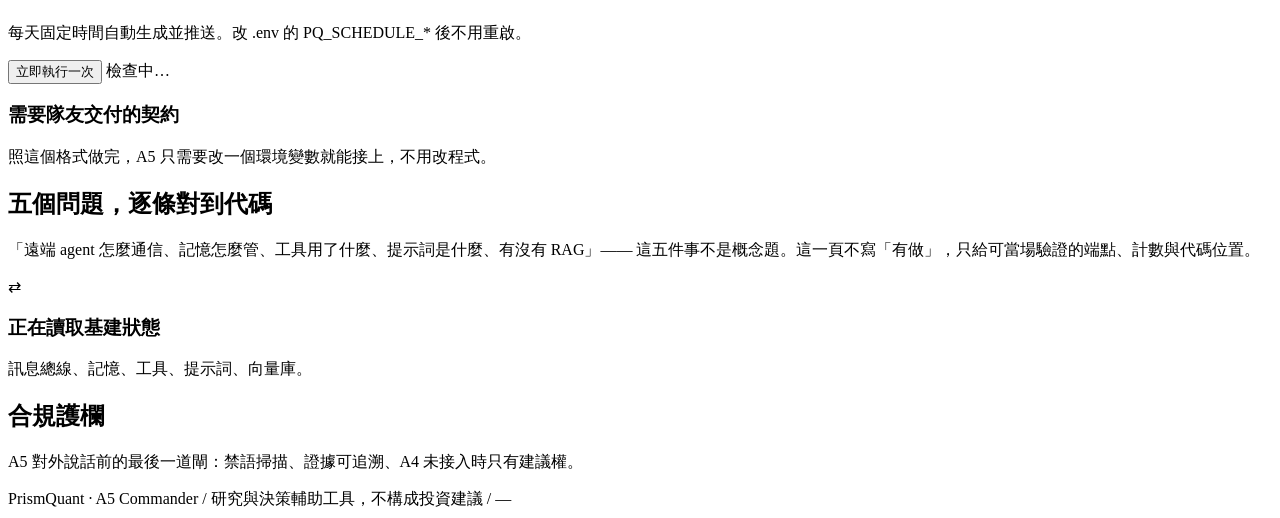
==== commit f2d6fbdb: "fix(llm): say what actually went wrong when the key is rejected A teammate pasted a key, pressed 測試連" ====
--- a/app/static/index.html
+++ b/app/static/index.html
@@ -19,9 +19,12 @@
 })();
 </script>
 <link rel="stylesheet" href="/static/app.css">
+<link rel="stylesheet" href="/static/theme-v2.css">
 <link rel="icon" href="data:image/svg+xml,<svg xmlns='http://www.w3.org/2000/svg' viewBox='0 0 32 32'><rect width='32' height='32' rx='8' fill='%230b0f15'/><path d='M8 22 L14 9 L18 17 L24 8' stroke='%235b9cf8' stroke-width='2.4' fill='none' stroke-linecap='round' stroke-linejoin='round'/></svg>">
 </head>
 <body>
+
+<div id="pq-progress"></div>
 
 <div class="app">
 
@@ -205,6 +208,7 @@
         <label class="field"><span>Base URL</span>
           <input id="llmBase" class="input" placeholder="https://openrouter.ai/api/v1">
         </label>
+        <div class="hint" id="llmKeyHint" style="margin-top:8px"></div>
         <div class="form-actions">
           <button class="btn btn-primary" id="btnSaveKey">儲存</button>
           <button class="btn btn-ghost" id="btnTestKey">測試連線</button>
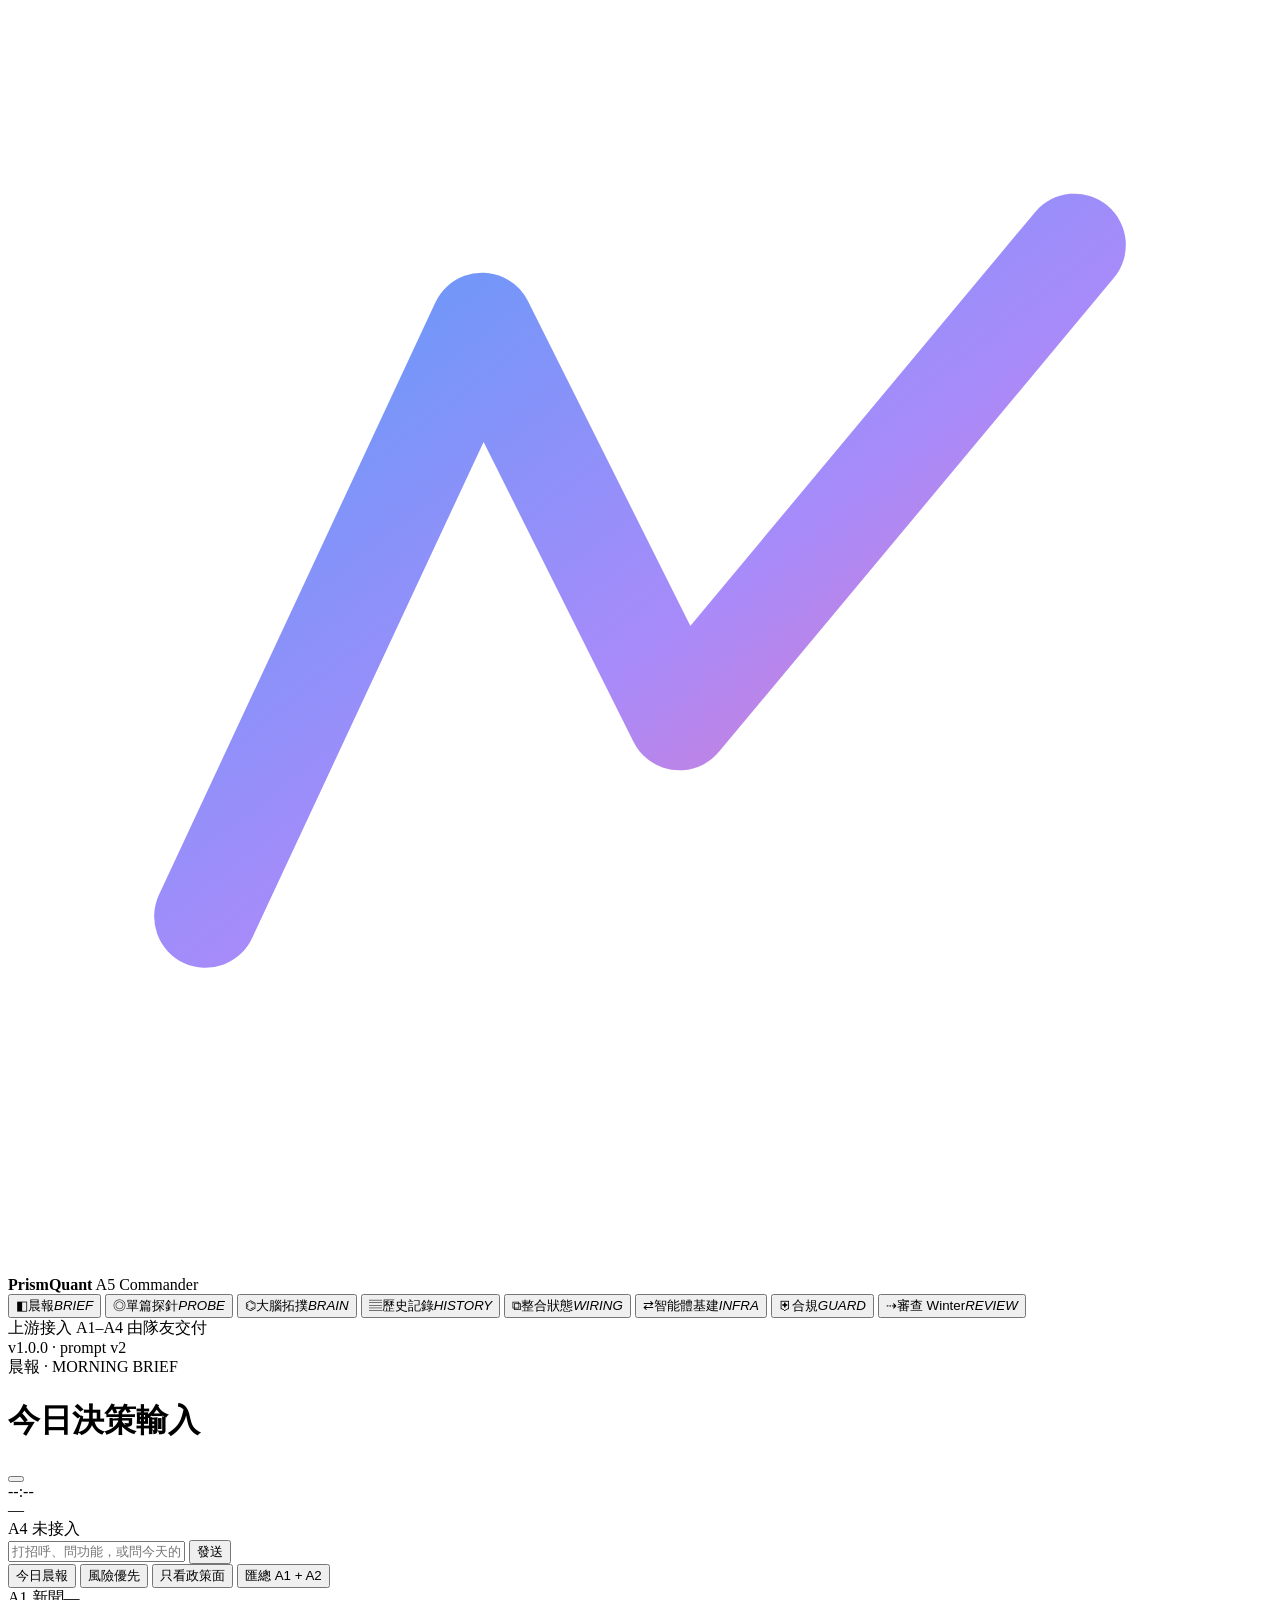
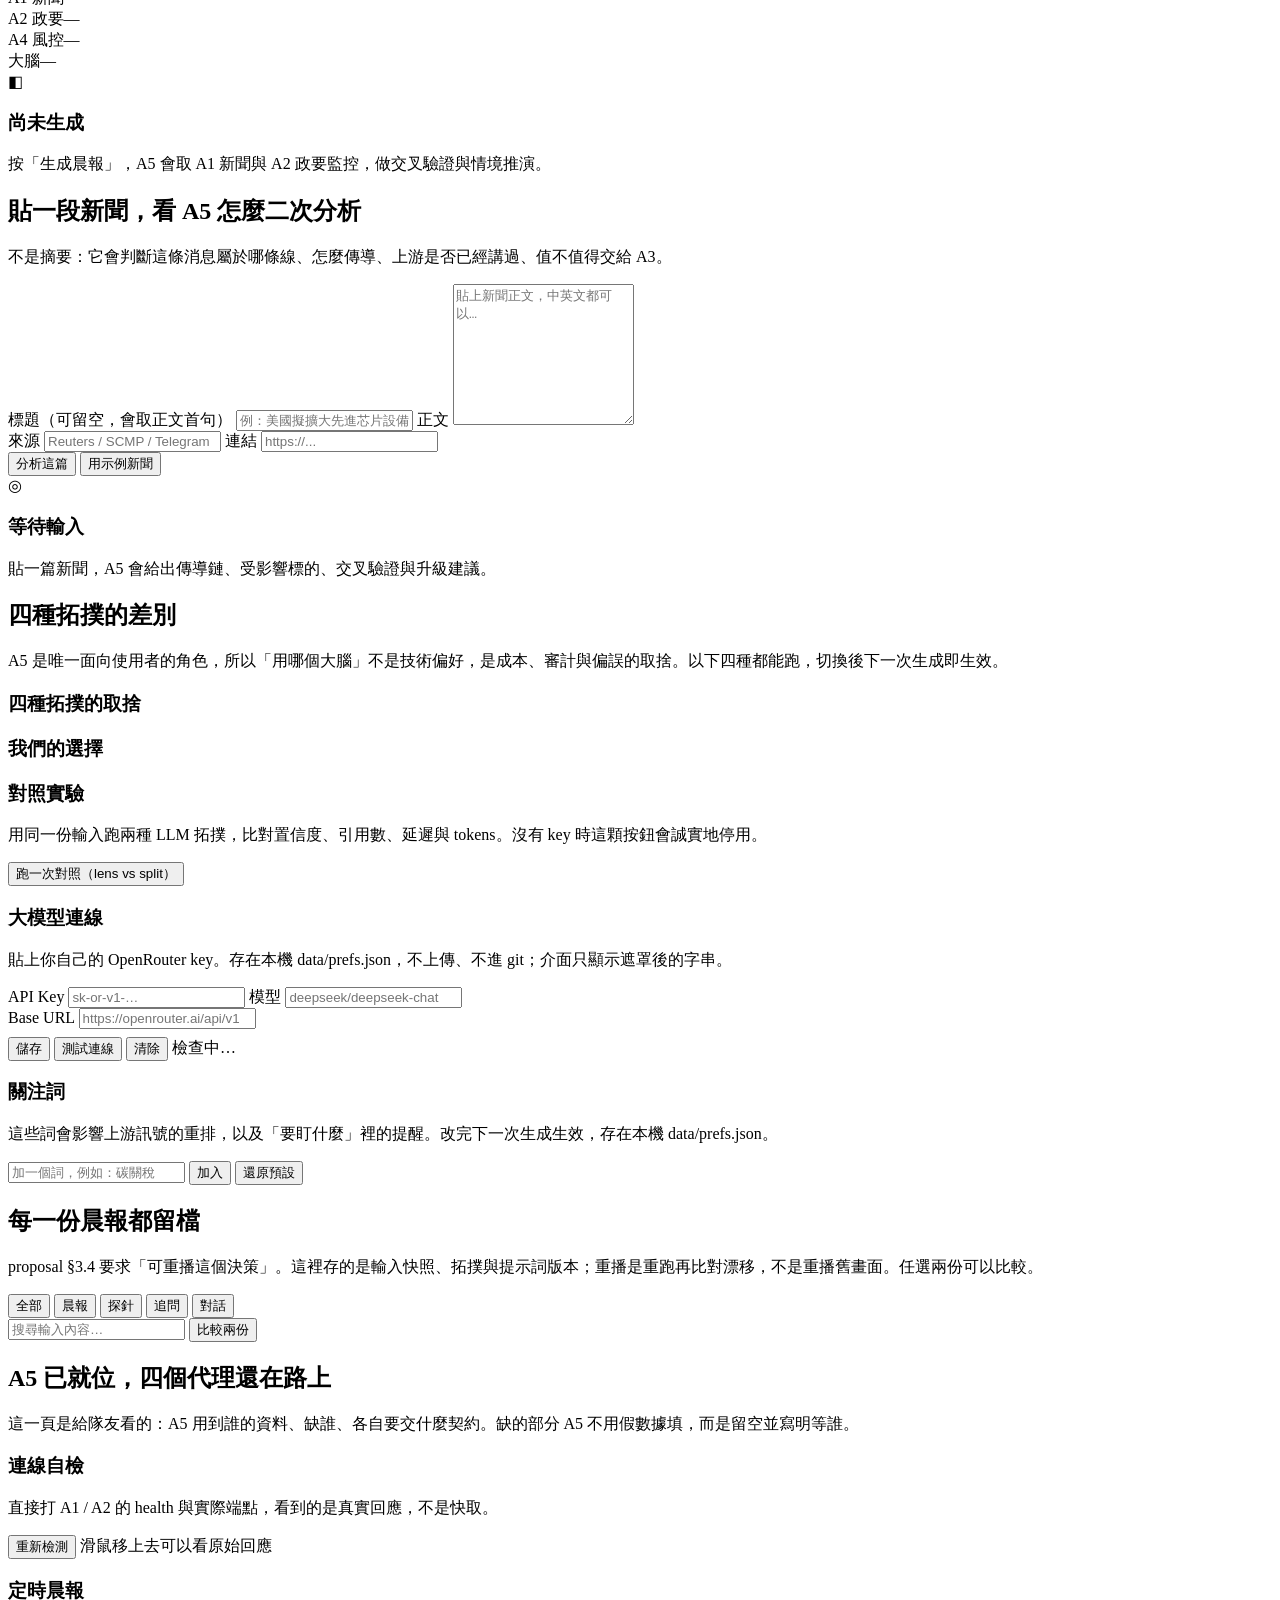
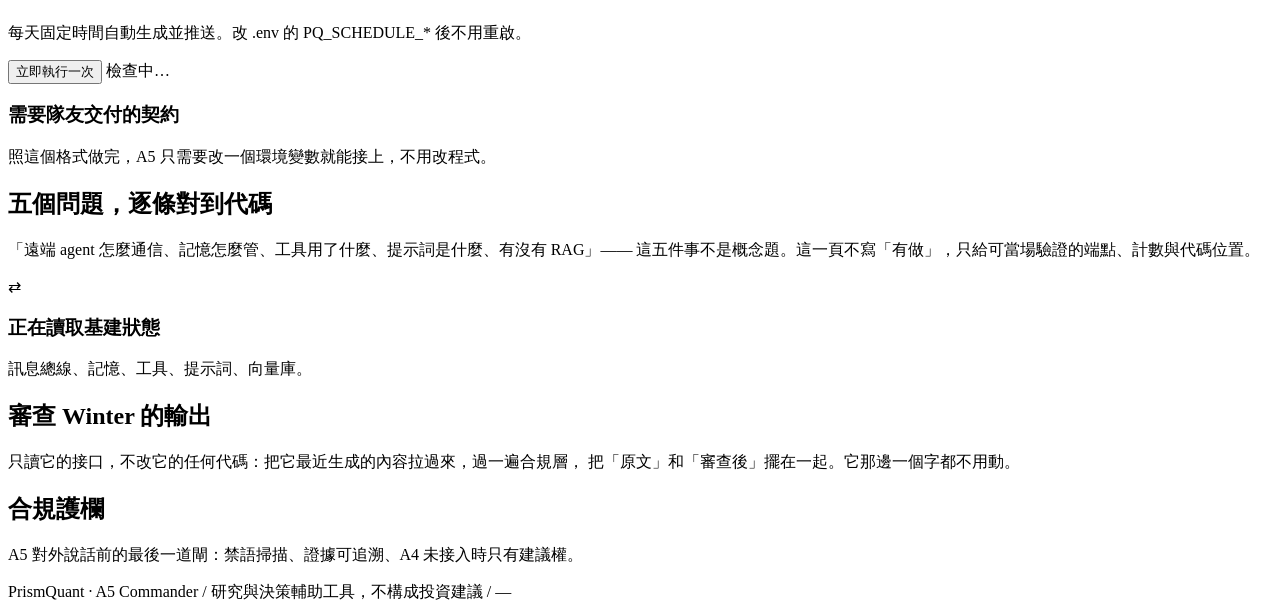
==== commit 48c90861: "feat(review): read another system's output and audit it, without touching its code Adds a side-chann" ====
--- a/app/static/index.html
+++ b/app/static/index.html
@@ -63,6 +63,9 @@
       </button>
       <button class="nav-item" data-view="compliance">
         <span class="nav-ico">⛨</span><span>合規</span><em>GUARD</em>
+      </button>
+      <button class="nav-item" data-view="winter">
+        <span class="nav-ico">⇢</span><span>審查 Winter</span><em>REVIEW</em>
       </button>
     </nav>
 
@@ -317,6 +320,15 @@
     </section>
 
     <!-- ============ 合規 ============ -->
+    <section class="view" id="view-winter">
+      <div class="section-head">
+        <h2>審查 Winter 的輸出</h2>
+        <p>只讀它的接口，不改它的任何代碼：把它最近生成的內容拉過來，過一遍合規層，
+           把「原文」和「審查後」擺在一起。它那邊一個字都不用動。</p>
+      </div>
+      <div id="winterOut"></div>
+    </section>
+
     <section class="view" id="view-compliance">
       <div class="section-head">
         <h2>合規護欄</h2>
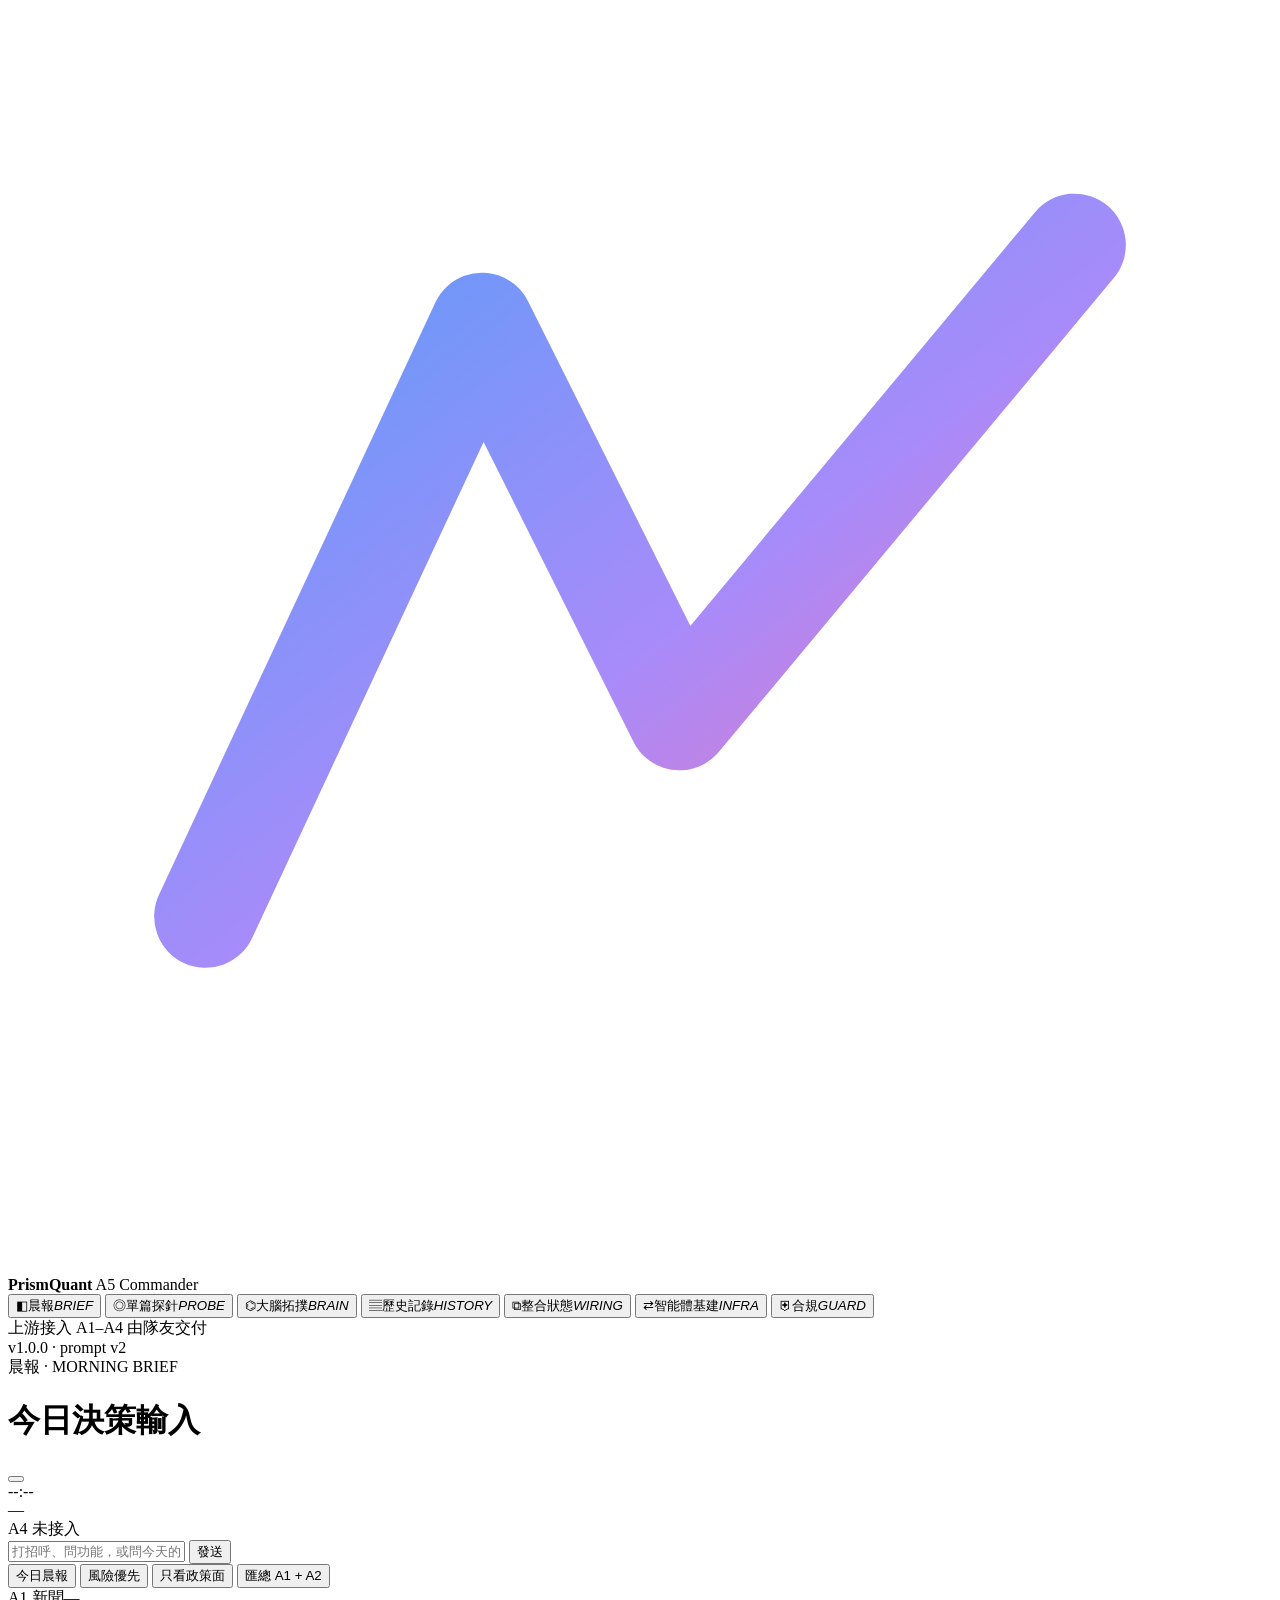
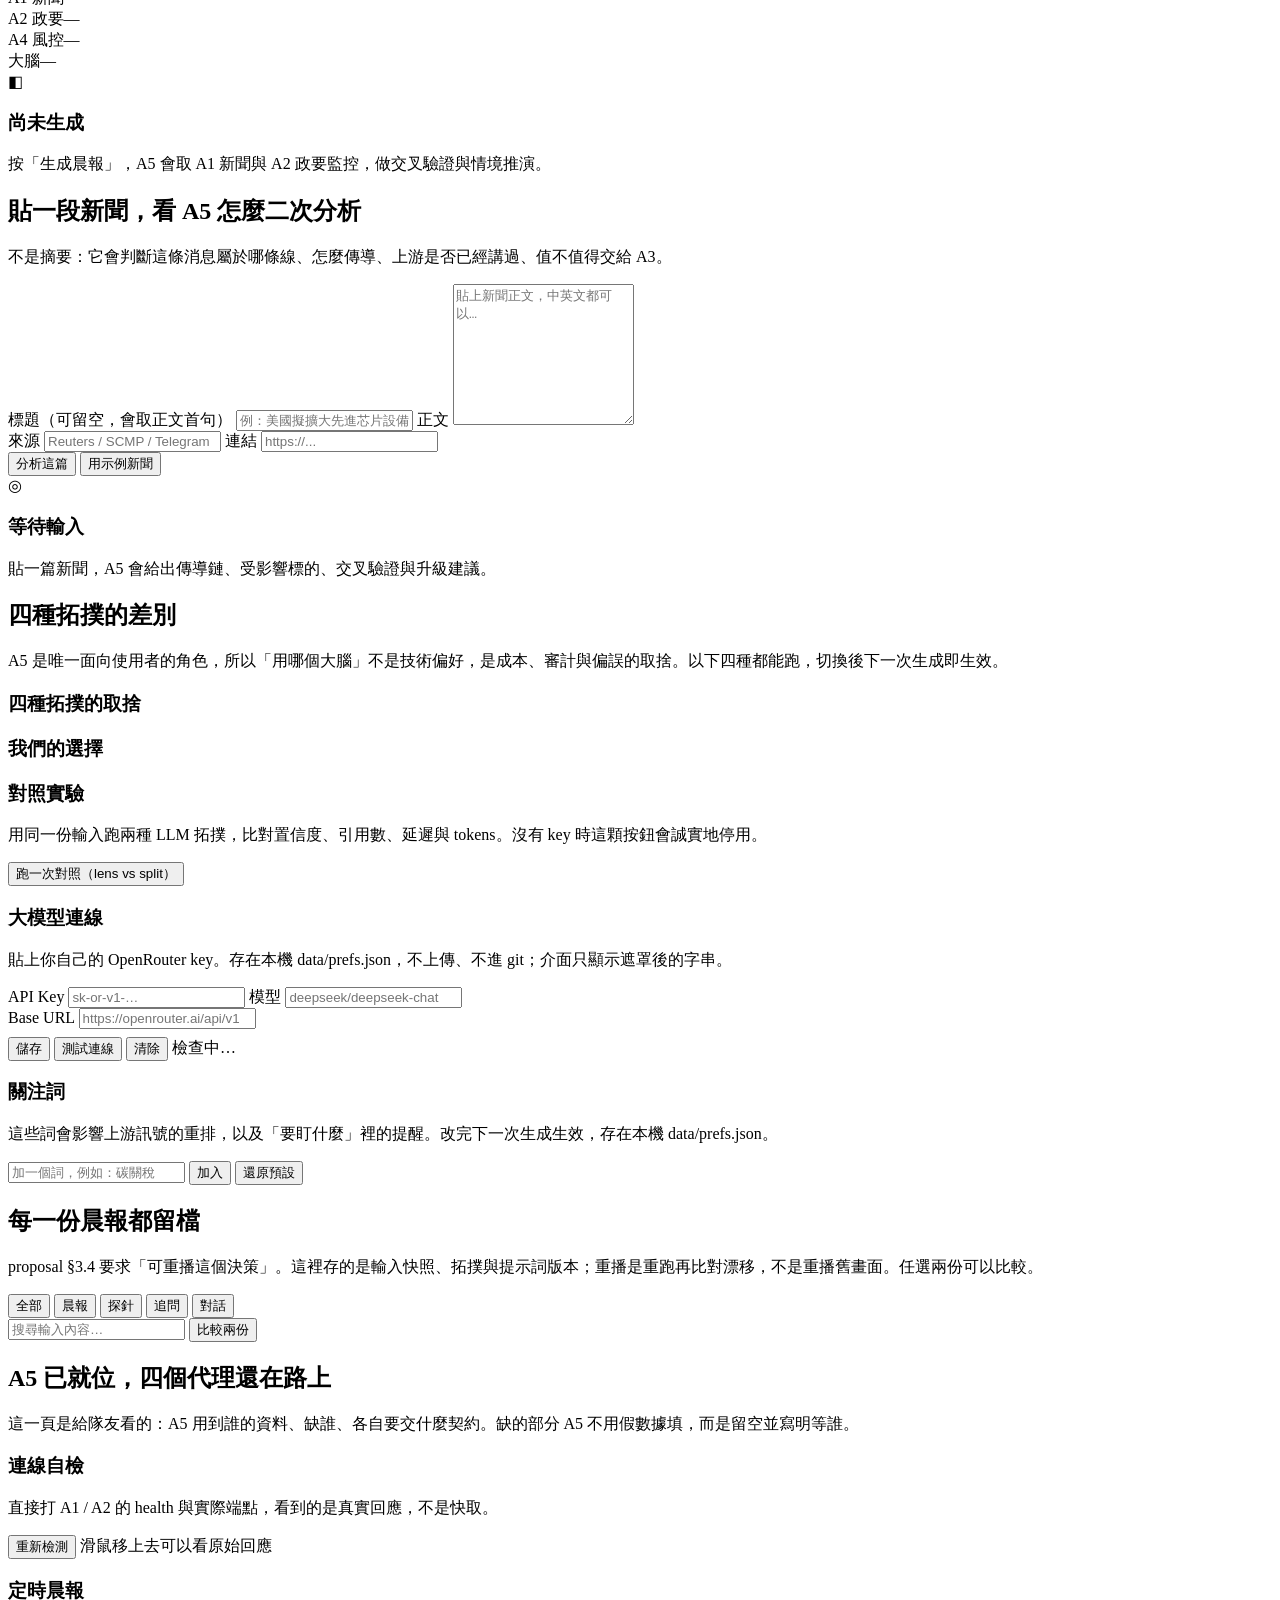
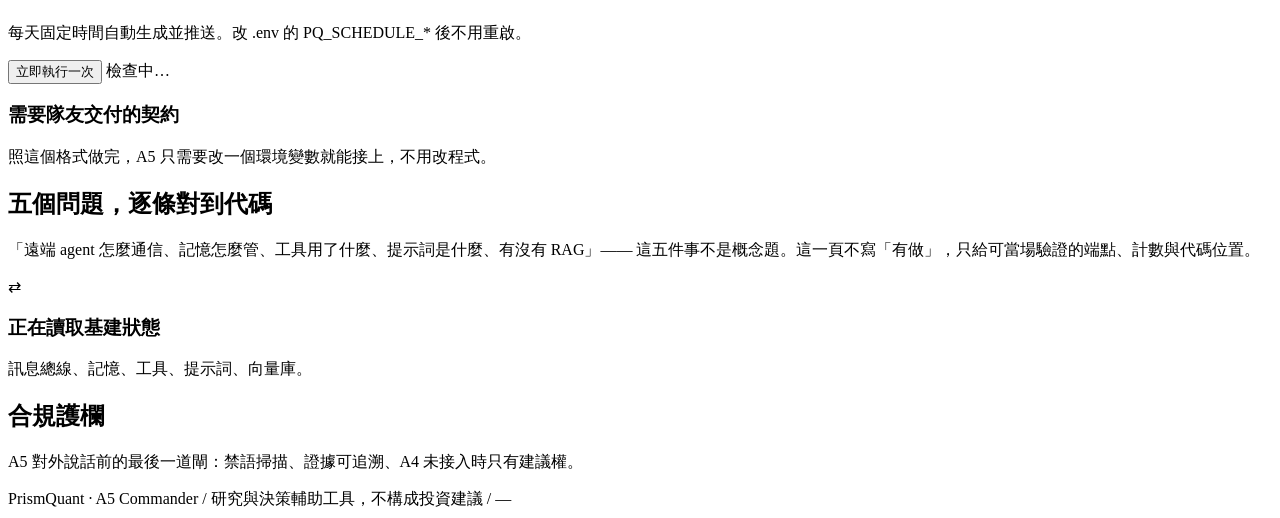
==== commit d2f3bd3c: "fix(nav): drop the review page, put the conflict entry where it belongs Building a 'review Winter' t" ====
--- a/app/static/index.html
+++ b/app/static/index.html
@@ -63,9 +63,6 @@
       </button>
       <button class="nav-item" data-view="compliance">
         <span class="nav-ico">⛨</span><span>合規</span><em>GUARD</em>
-      </button>
-      <button class="nav-item" data-view="winter">
-        <span class="nav-ico">⇢</span><span>審查 Winter</span><em>REVIEW</em>
       </button>
     </nav>
 
@@ -320,15 +317,6 @@
     </section>
 
     <!-- ============ 合規 ============ -->
-    <section class="view" id="view-winter">
-      <div class="section-head">
-        <h2>審查 Winter 的輸出</h2>
-        <p>只讀它的接口，不改它的任何代碼：把它最近生成的內容拉過來，過一遍合規層，
-           把「原文」和「審查後」擺在一起。它那邊一個字都不用動。</p>
-      </div>
-      <div id="winterOut"></div>
-    </section>
-
     <section class="view" id="view-compliance">
       <div class="section-head">
         <h2>合規護欄</h2>
